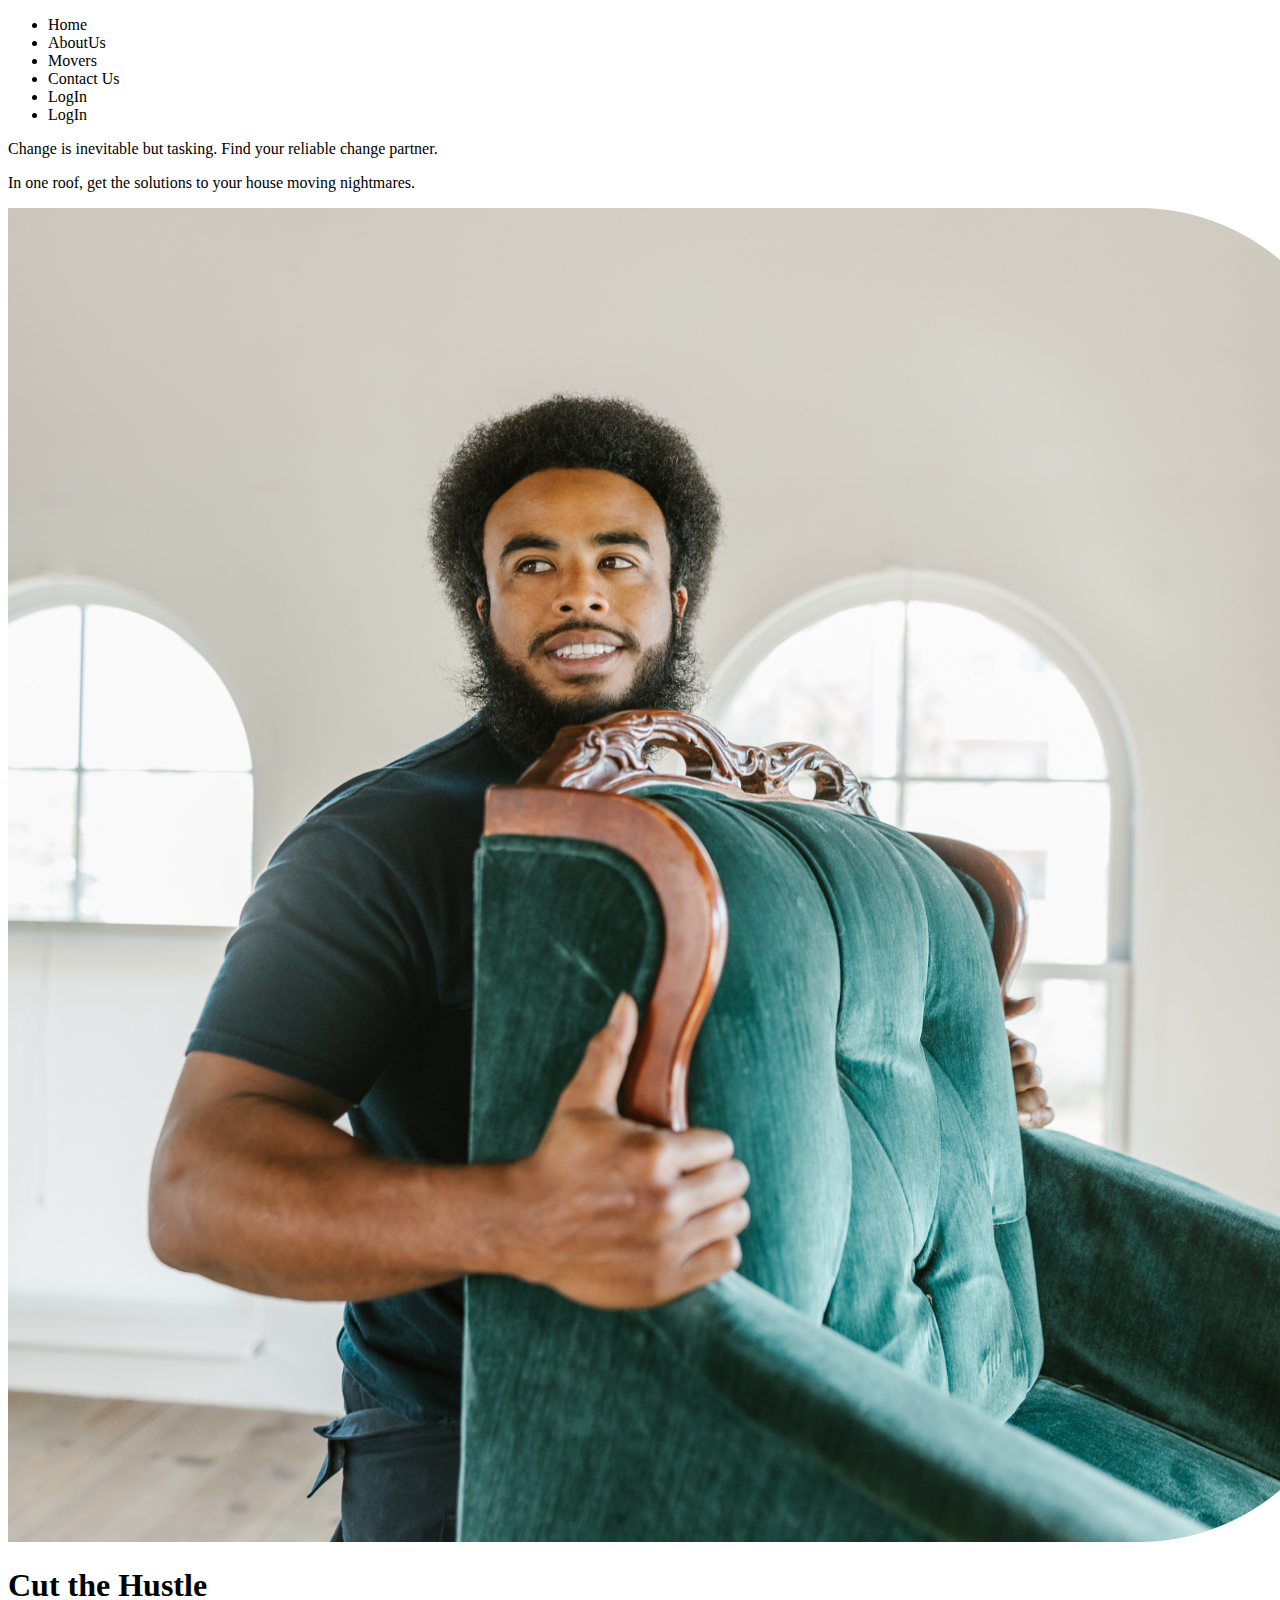
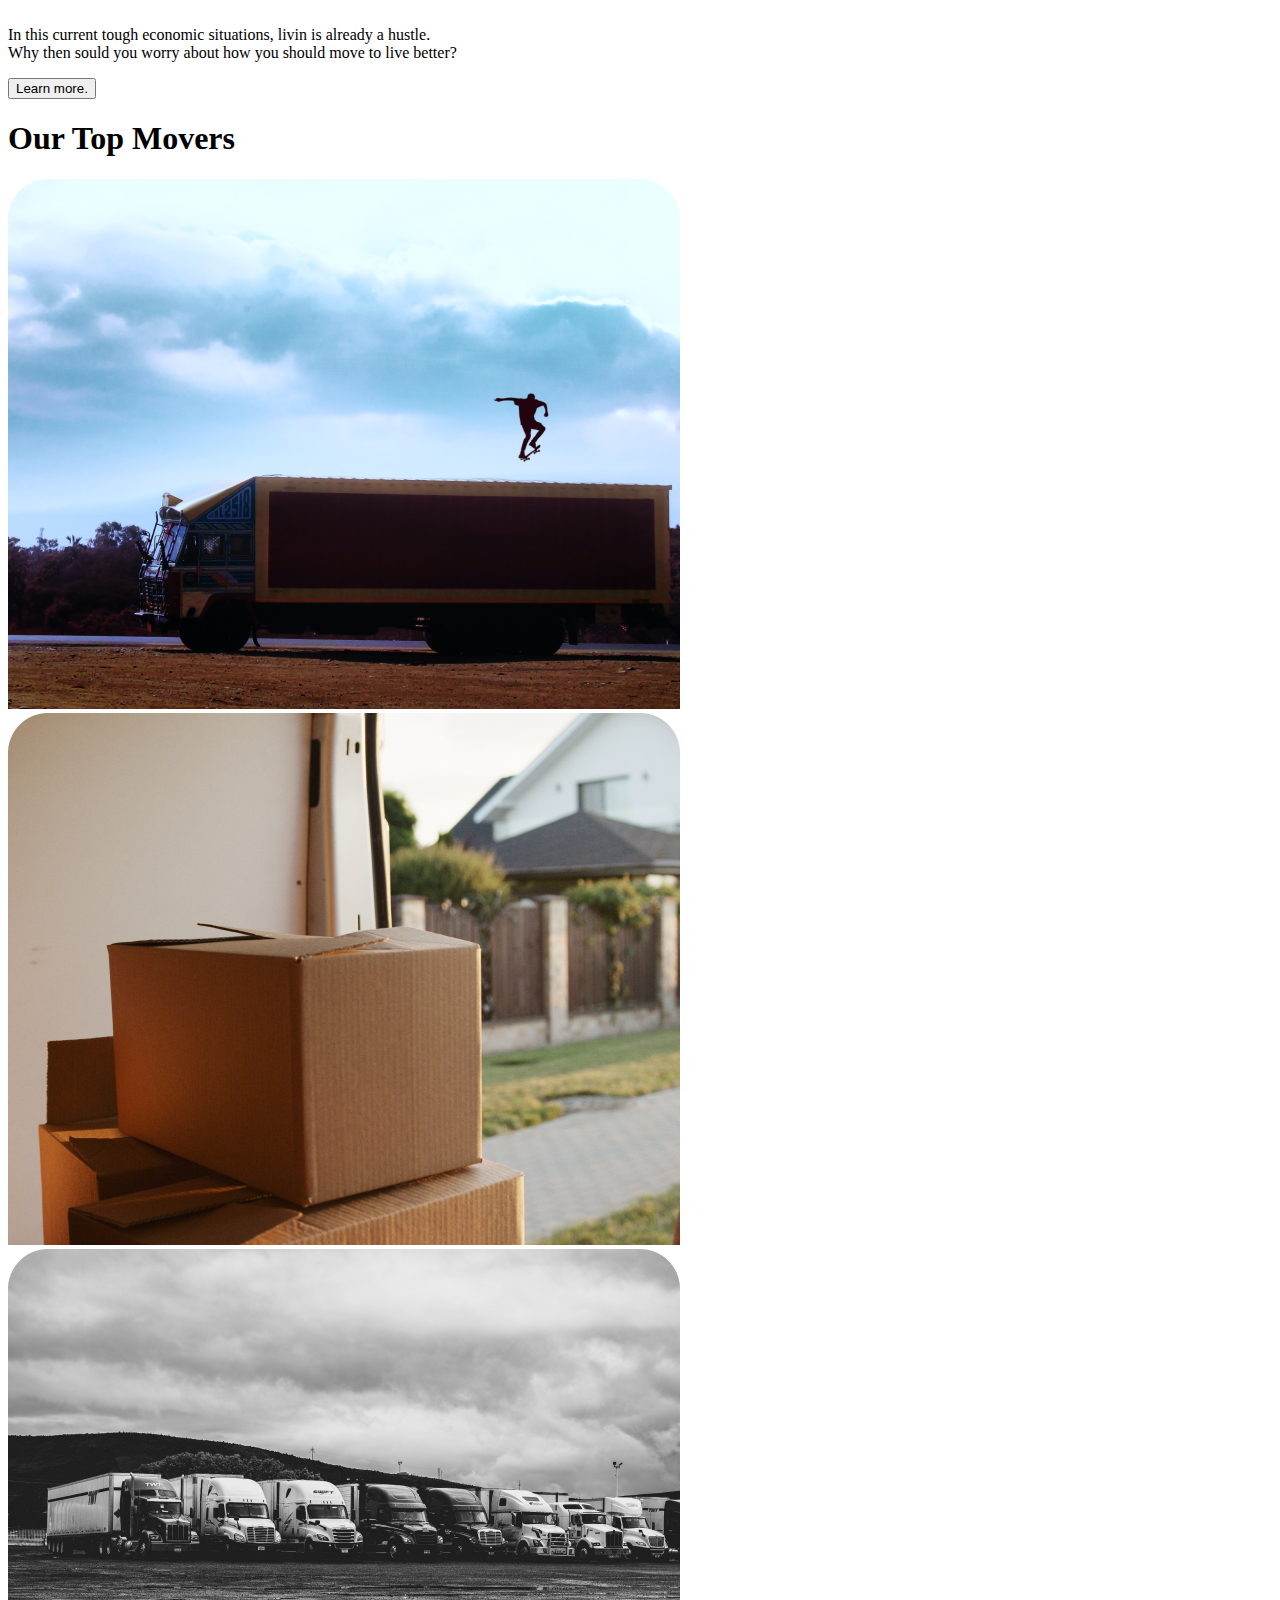
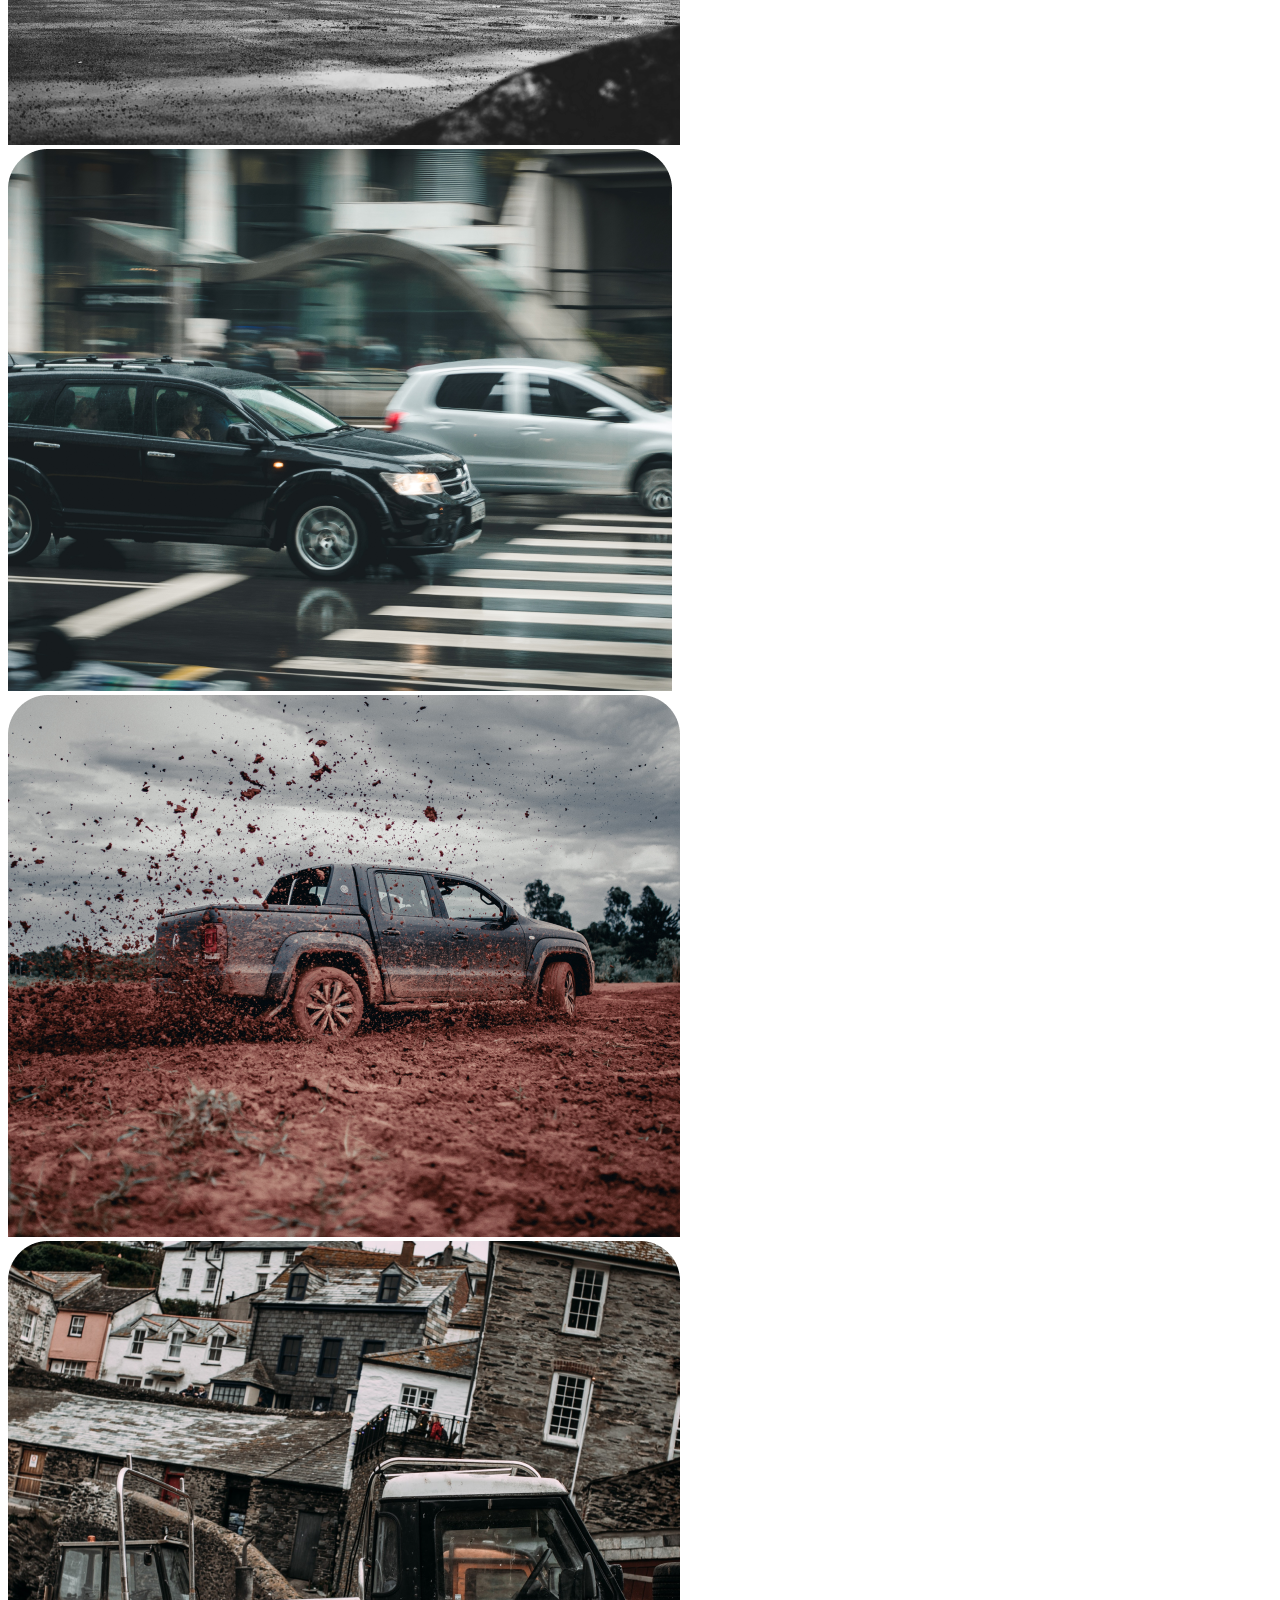
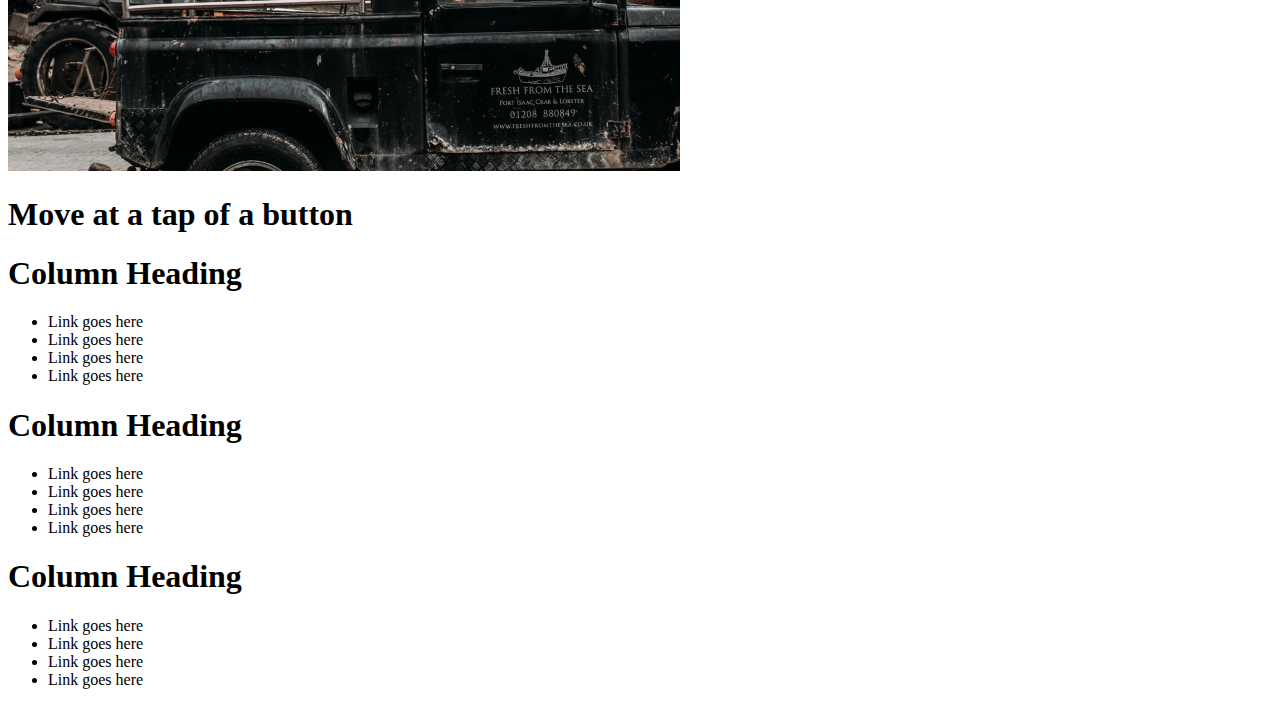
==== index.html @ eebe55cd "change the file from movers.html to index.html" ====
<!DOCTYPE html>
<html lang="en">
<head>
  <meta charset="UTF-8">
  <meta http-equiv="X-UA-Compatible" content="IE=edge">
  <meta name="viewport" content="width=device-width, initial-scale=1.0">
  <title>Landing Page</title>
  <link rel="stylesheet" href="./assets/index.css">
  <link rel="stylesheet" href="path/to/font-awesome/css/font-awesome.min.css">
</head>

<body>
  <!--Nvigation Bar-->
  <div>
    <div>
      <ul>
        <li>Home</li>
        <li>AboutUs</li>
        <li>Movers</li>
        <li>Contact Us</li>
        <li>LogIn</li>
        <li>LogIn</li>
      </ul>
    </div>
    <div>
      <p>Change is inevitable but tasking. Find your reliable change partner.</p>
      <p>In one roof, get the solutions to your house moving nightmares.</p>
    </div>
  </div>

  <div>
    <div>
      <img src="./assets/images/moving2 1.png" alt="">
    </div>
    <div>
      <h1>Cut the Hustle</h1>
      <p>In this current tough economic situations, livin is already a hustle. <br>Why then sould you worry about how you should move to live better?</p>
      <button>Learn more.</button>
    </div>
  </div>

  <div>
    <div>
      <h1>Our Top Movers</h1>
    </div>
    <div>
      <img src="./assets/images/ehem 1.png" alt="">
      <img src="./assets/images/wewe 1.png" alt="">
      <img src="./assets/images/movers 1.png" alt="">
    </div>
      <div>
        <img src="./assets/images/chapchap 1.png" alt="">
      <img src="./assets/images/mashinani 1.png" alt="">
      <img src="./assets/images/songa 1.png" alt="">
      </div>
  </div>
  
  <div>
    <div>
      <h1>Move at a tap of a button</h1>
    </div>
    <div>
    <div>
      <i class="fa-brands fa-facebook"></i>
      <i class="fa-brands fa-twitter"></i>
      <i class="fa-brands fa-instagram"></i>
    </div>
    <div>
      <h1>Column Heading</h1>
      <ul>
        <li>Link goes here</li>
        <li>Link goes here</li>
        <li>Link goes here</li>
        <li>Link goes here</li>
      </ul>
    </div>
    <div>
      <h1>Column Heading</h1>
      <ul>
        <li>Link goes here</li>
        <li>Link goes here</li>
        <li>Link goes here</li>
        <li>Link goes here</li>
      </ul>
    </div>
    <div>
      <h1>Column Heading</h1>
      <ul>
        <li>Link goes here</li>
        <li>Link goes here</li>
        <li>Link goes here</li>
        <li>Link goes here</li>
      </ul>
    </div>
    </div>
  </div>

</body>
</html>
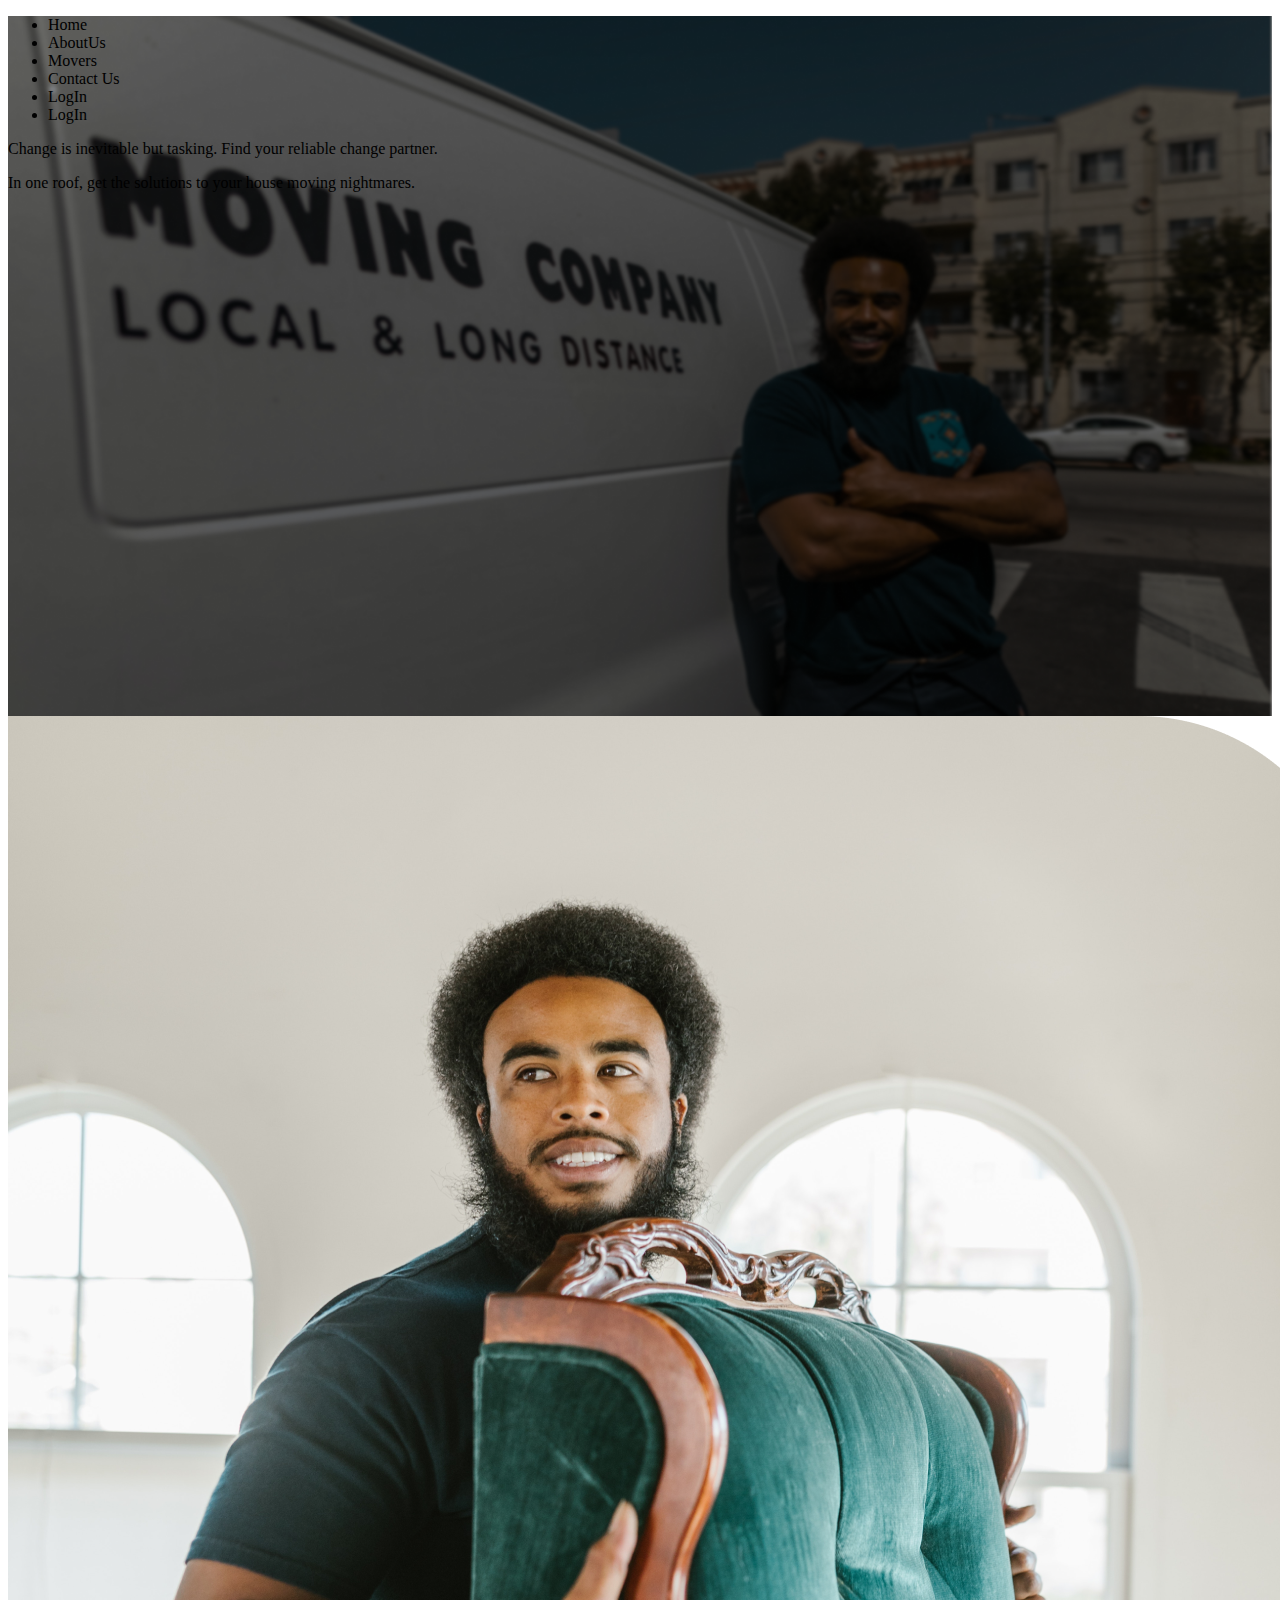
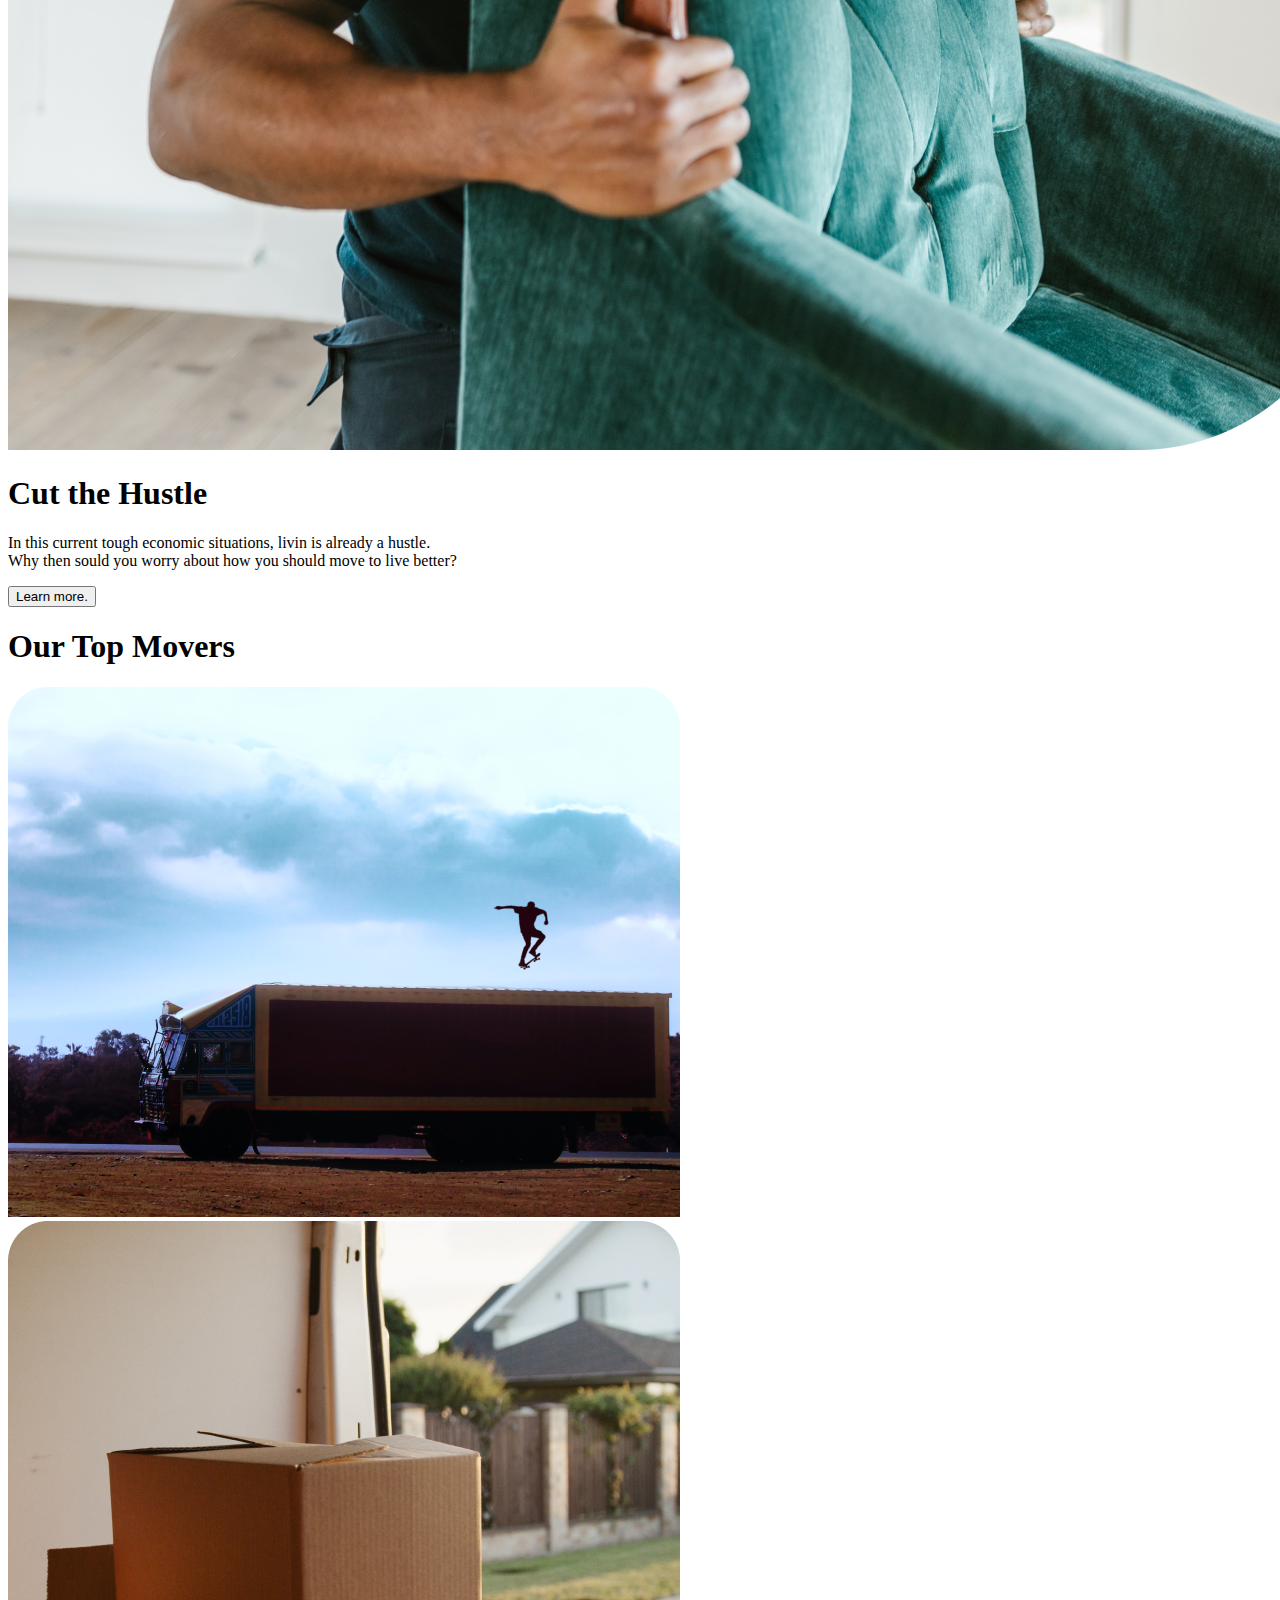
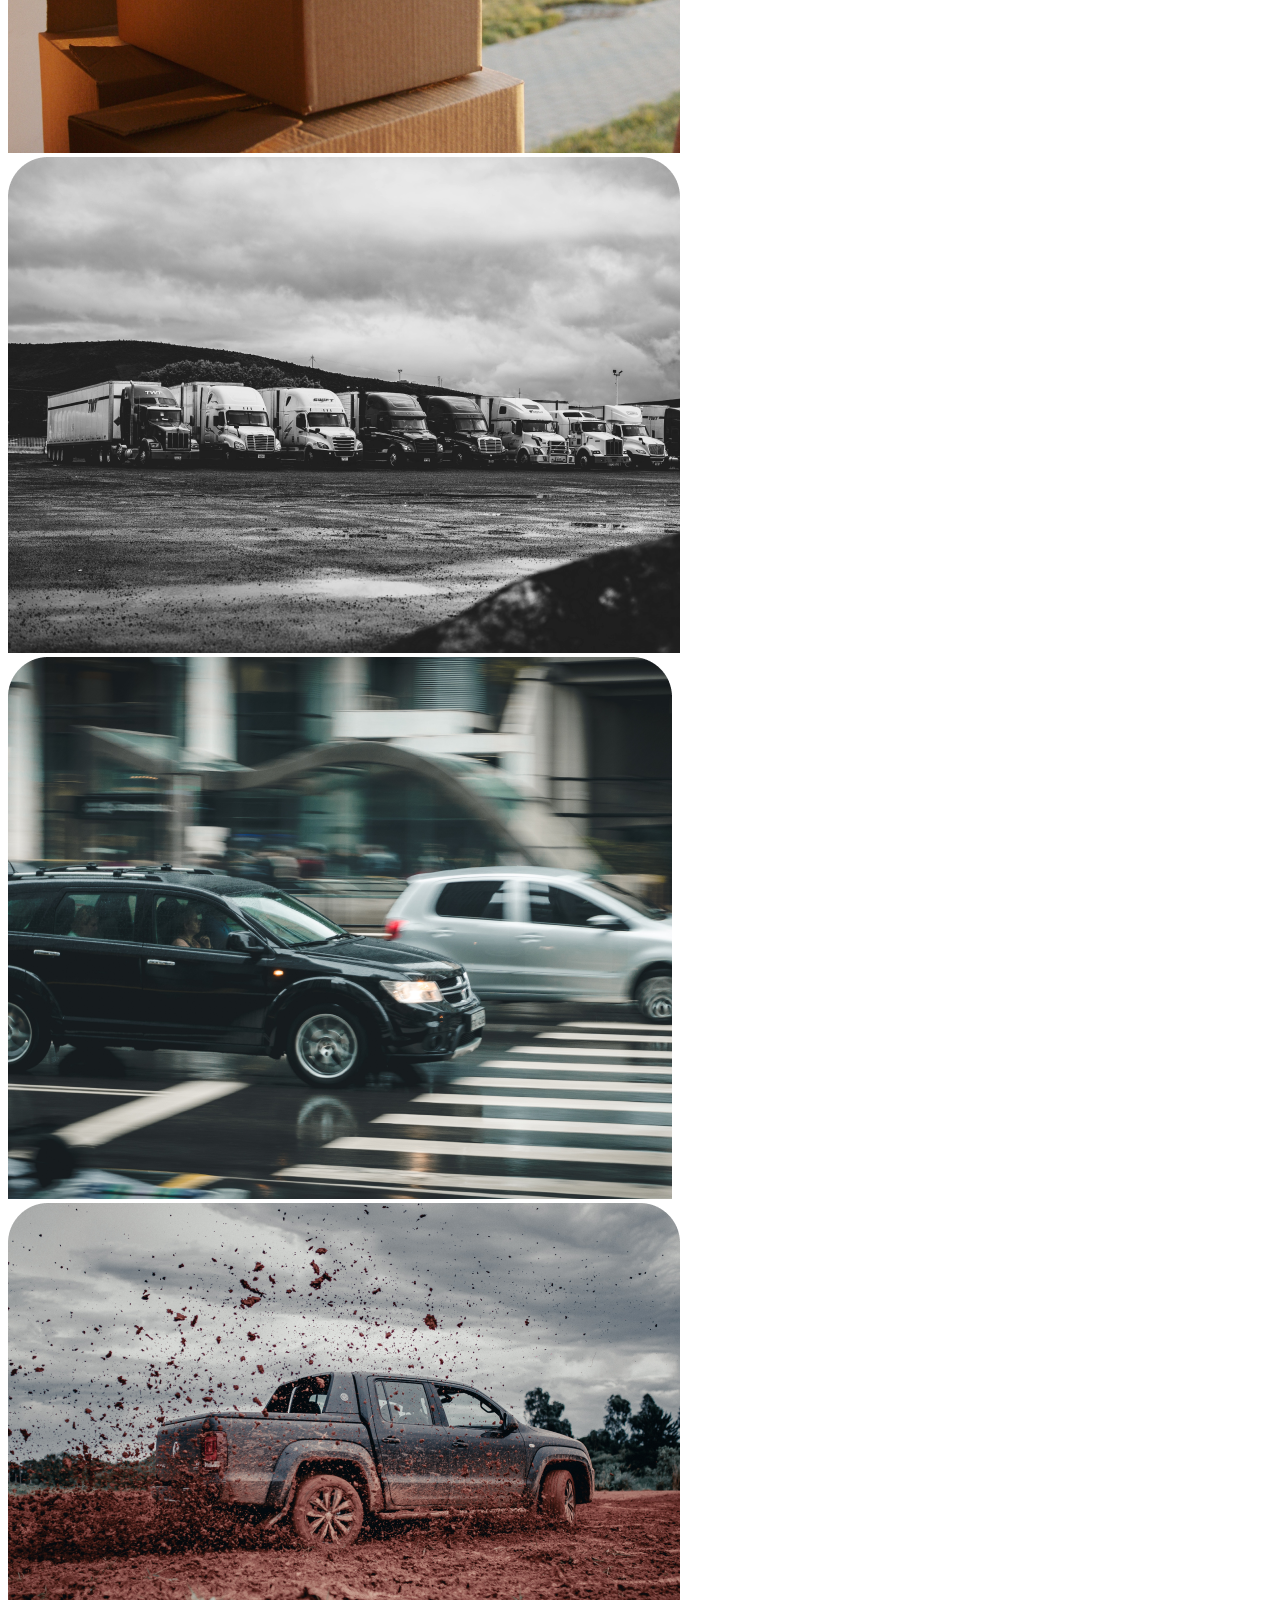
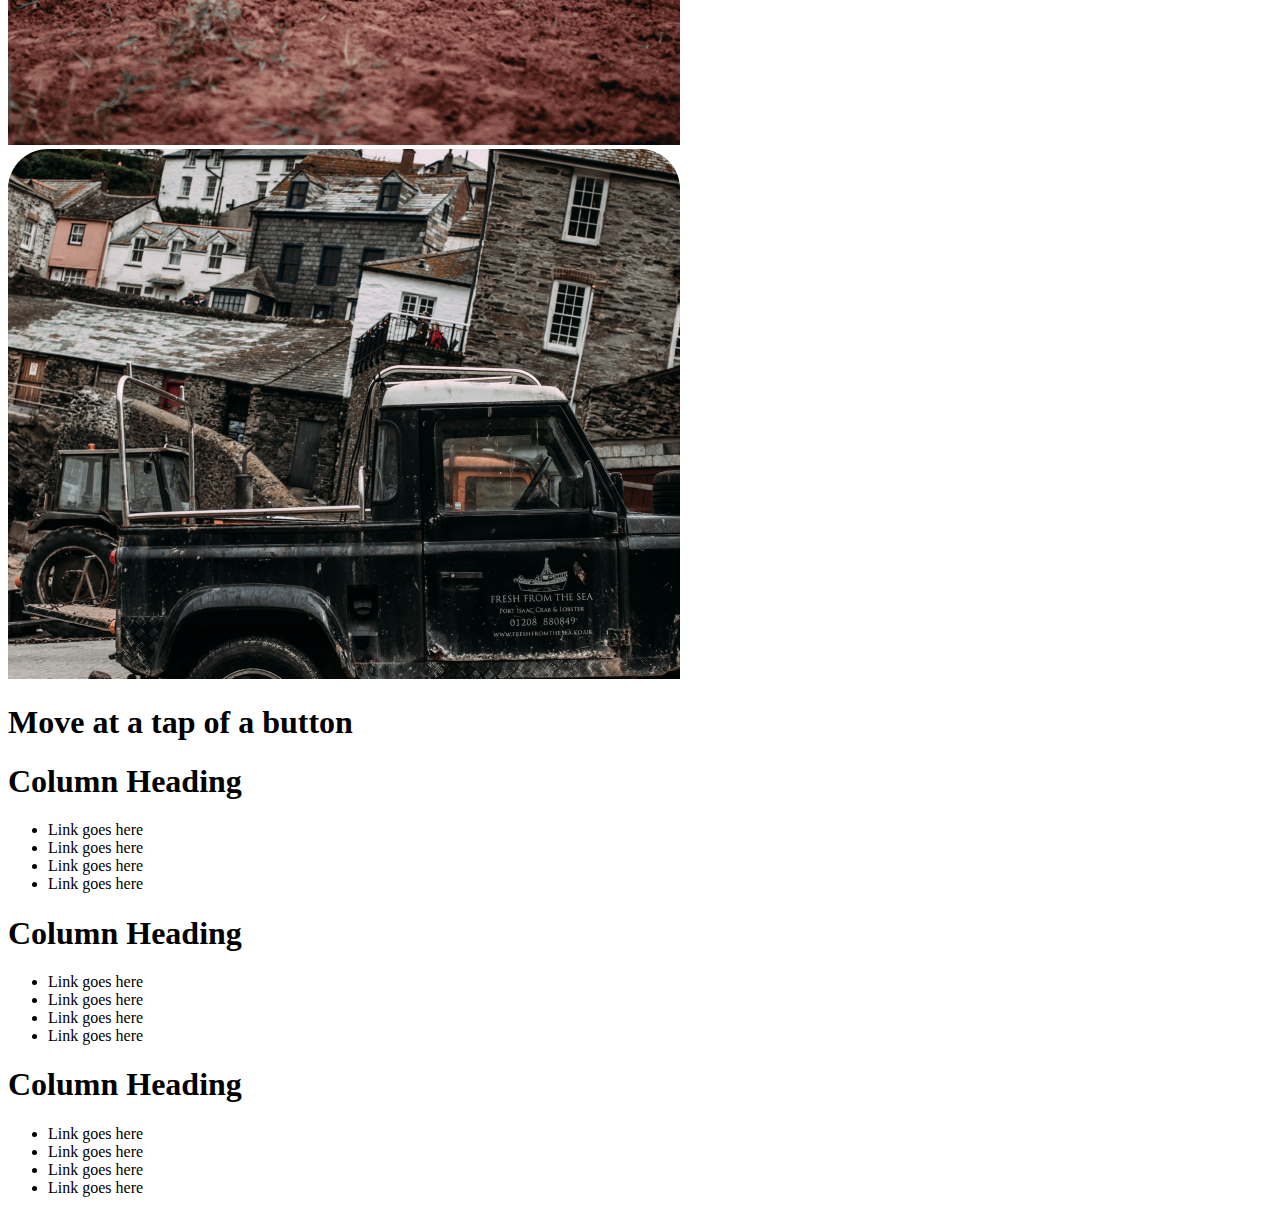
==== commit 804d07d5: "insert the background image in the header section" ====
--- a/index.html
+++ b/index.html
@@ -11,7 +11,7 @@
 
 <body>
   <!--Nvigation Bar-->
-  <div>
+  <div class="background-image">
     <div>
       <ul>
         <li>Home</li>
--- a/assets/index.css
+++ b/assets/index.css
@@ -0,0 +1,7 @@
+.background-image{
+  background-image: url("./images/moving\ 1.png");
+  width: 100%;
+  height: 700px;
+  background-size: cover;
+  background-position: center;
+}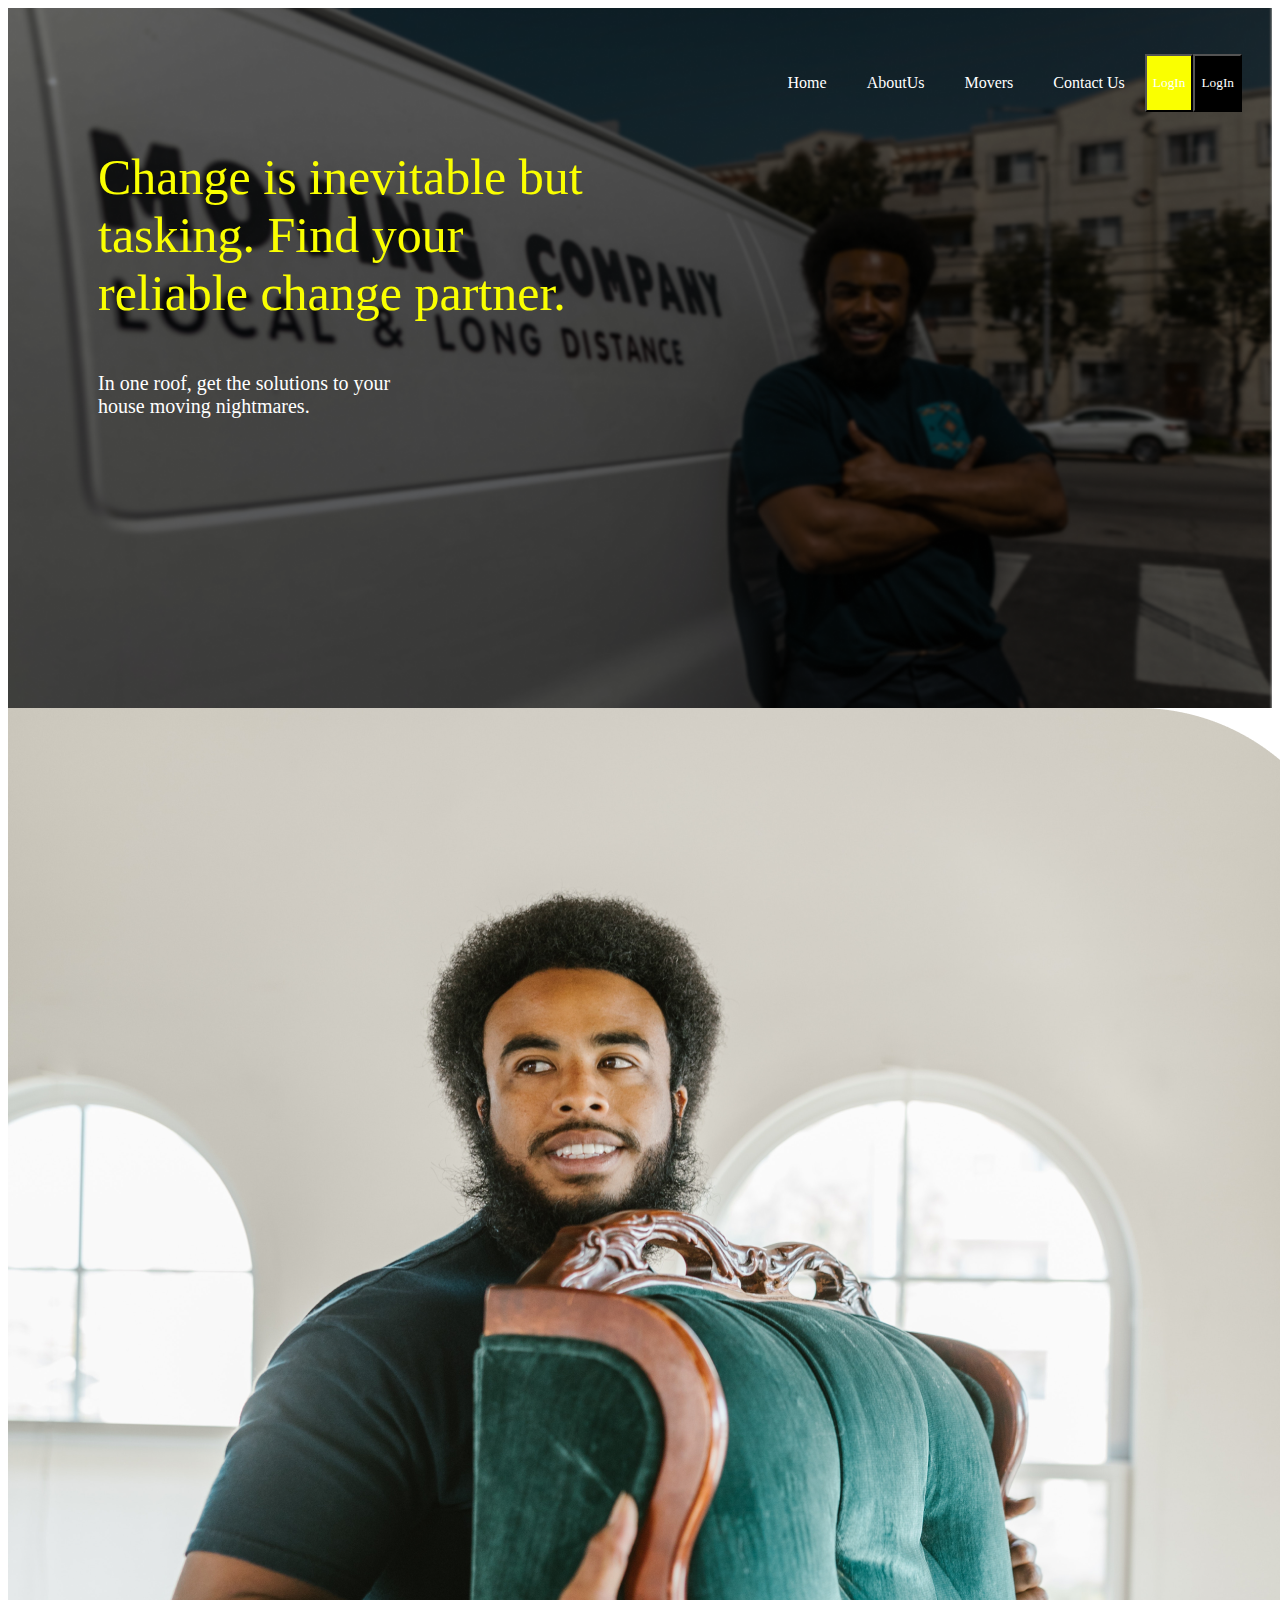
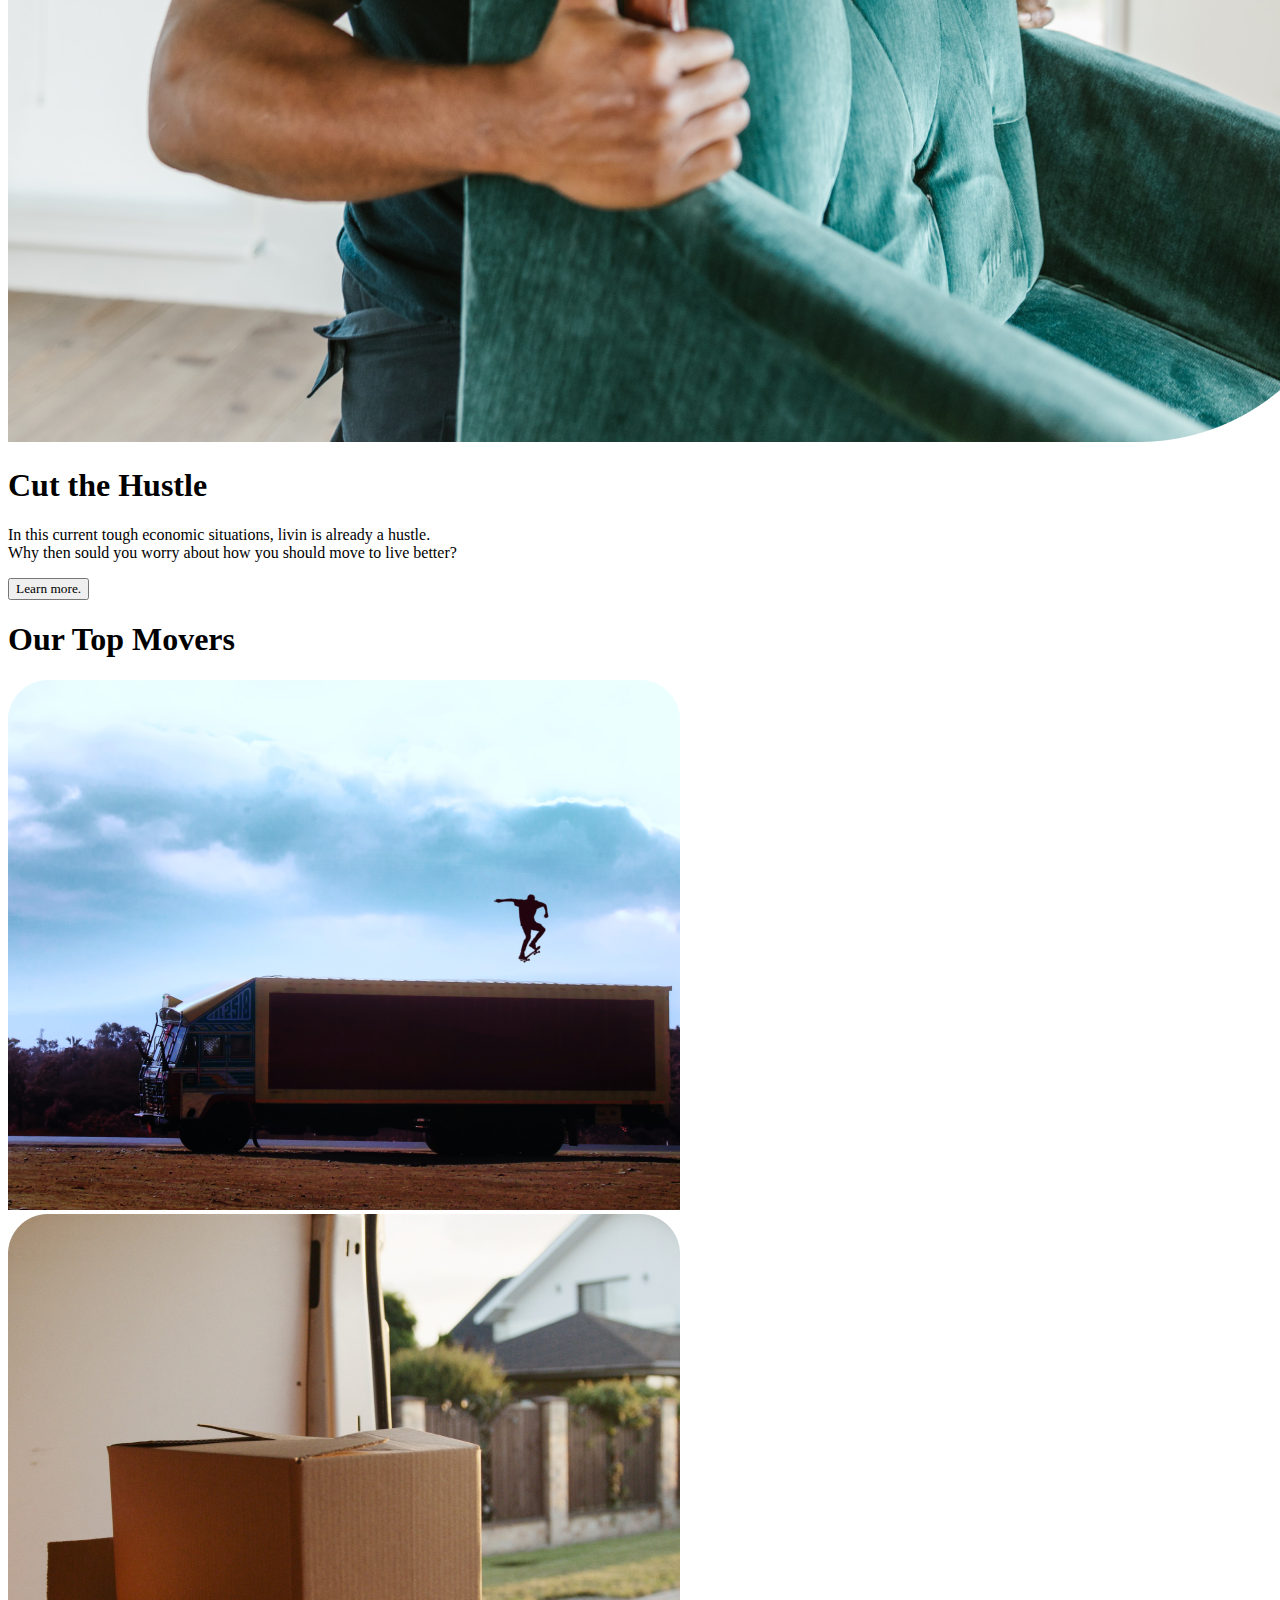
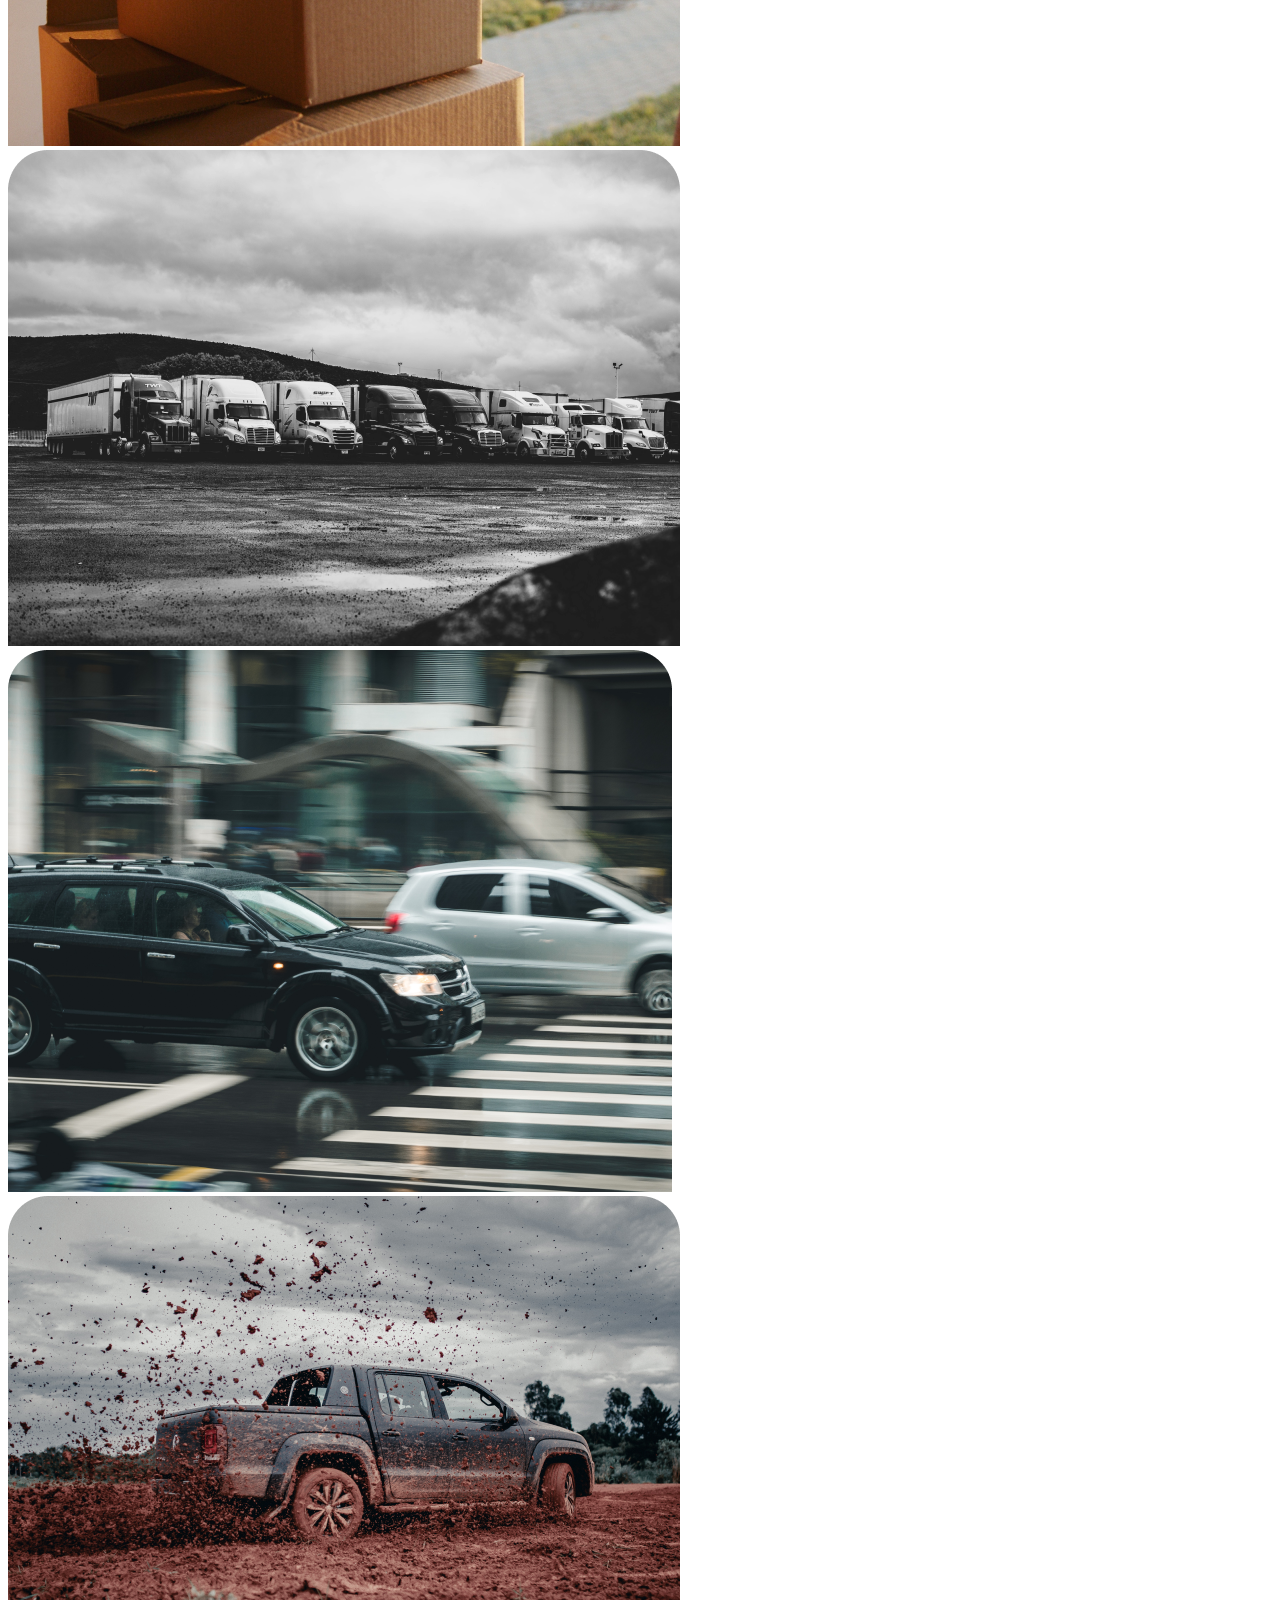
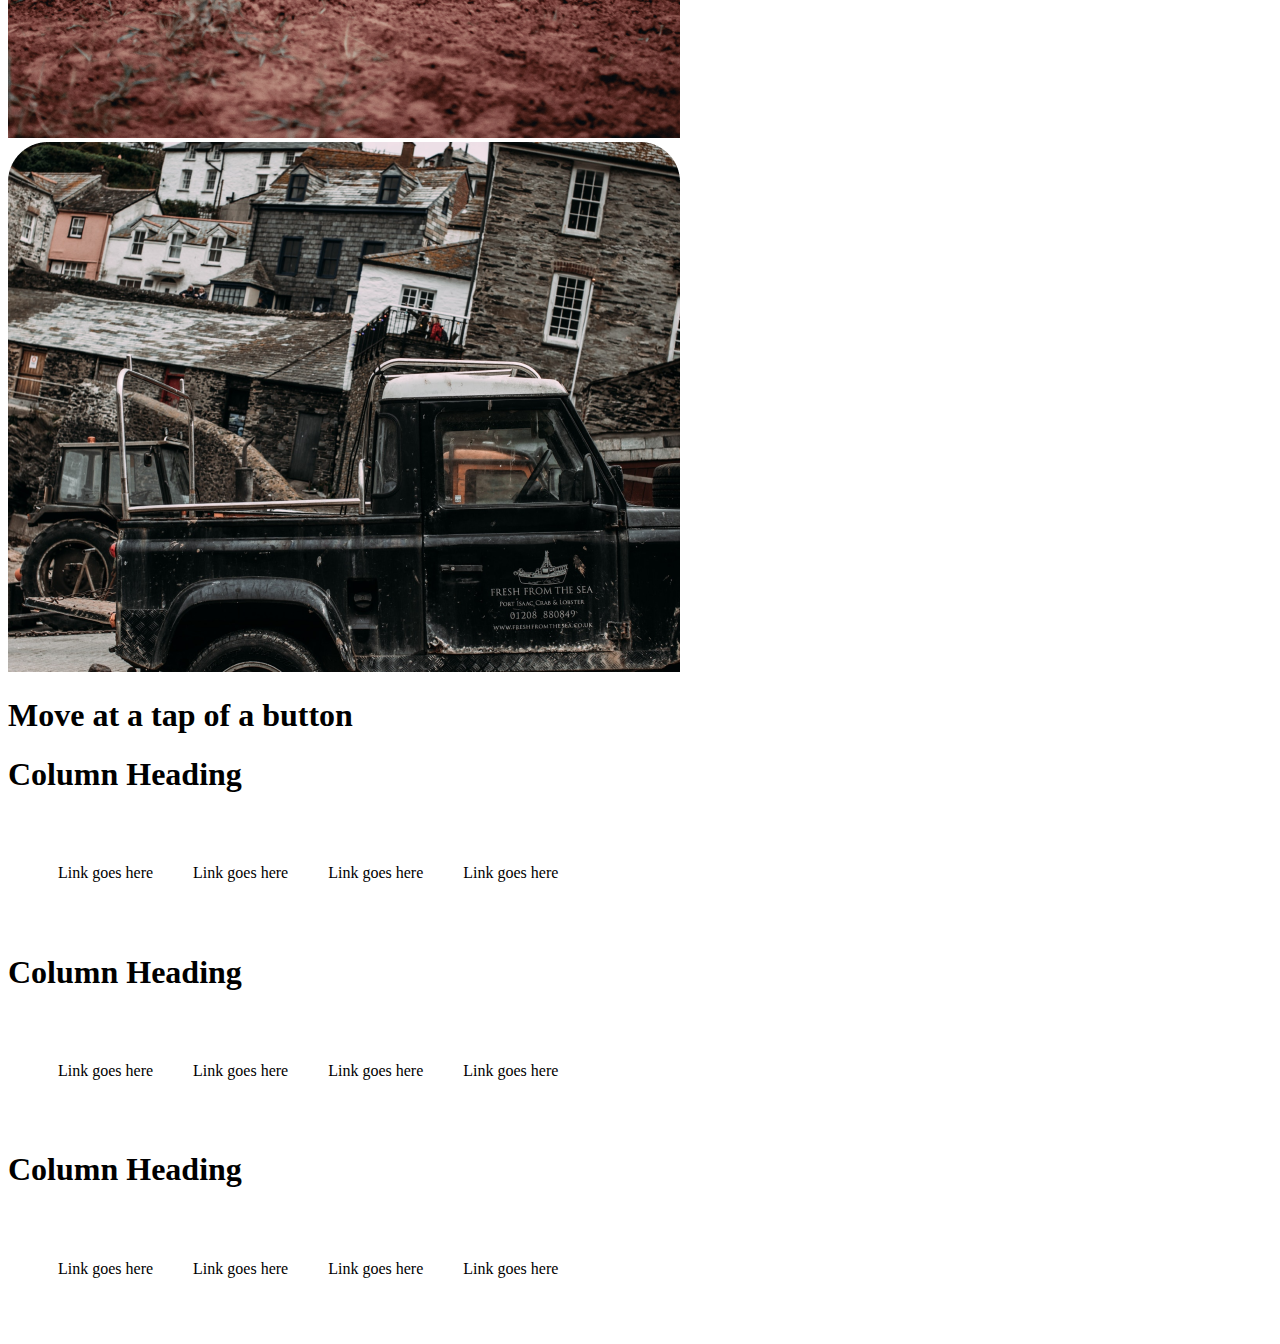
==== commit 6bddf0ff: "style the header section and the navigation bar" ====
--- a/index.html
+++ b/index.html
@@ -12,19 +12,19 @@
 <body>
   <!--Nvigation Bar-->
   <div class="background-image">
-    <div>
-      <ul>
-        <li>Home</li>
-        <li>AboutUs</li>
-        <li>Movers</li>
-        <li>Contact Us</li>
-        <li>LogIn</li>
-        <li>LogIn</li>
+    <div class="nav">
+      <ul> 
+        <li><a href="">Home</a> </li>
+        <li><a href="">AboutUs</a> </li>
+        <li><a href="movers.html">Movers</a> </li>
+        <li><a href="">Contact Us</a> </li>
+        <button id="log1"><a href="">LogIn</a> </button>
+        <button id="log2"><a href="">LogIn</a> </button>
       </ul>
     </div>
-    <div>
-      <p>Change is inevitable but tasking. Find your reliable change partner.</p>
-      <p>In one roof, get the solutions to your house moving nightmares.</p>
+    <div class="left">
+      <p>Change is inevitable but <br> tasking. Find your <br> reliable change partner.</p>
+      <p id="left-p">In one roof, get the solutions to your <br> house moving nightmares.</p>
     </div>
   </div>
 
--- a/assets/index.css
+++ b/assets/index.css
@@ -1,7 +1,46 @@
+*{
+  font-family: "Poppins",  "Actor", "Adamina";
+}
 .background-image{
   background-image: url("./images/moving\ 1.png");
   width: 100%;
   height: 700px;
   background-size: cover;
   background-position: center;
+  
+}
+.nav{
+  float: right;
+  padding-left: 100px;
+}
+a{
+  color: white;
+  text-decoration: none; 
+}
+#log1{
+  color: black;
+  background-color: #FAFF00;
+}
+#log2{
+  color: #FAFF00;
+  background-color: black;
+}
+ul{
+  display: flex;
+  padding: 30px;
+
+}
+li{
+  list-style: none;
+  padding: 20px;
+}
+
+.left{
+  padding: 90px;
+  font-size: 50px;
+  color: #FAFF00;
+}
+#left-p{
+  font-size: 20px;
+  color: white;
 }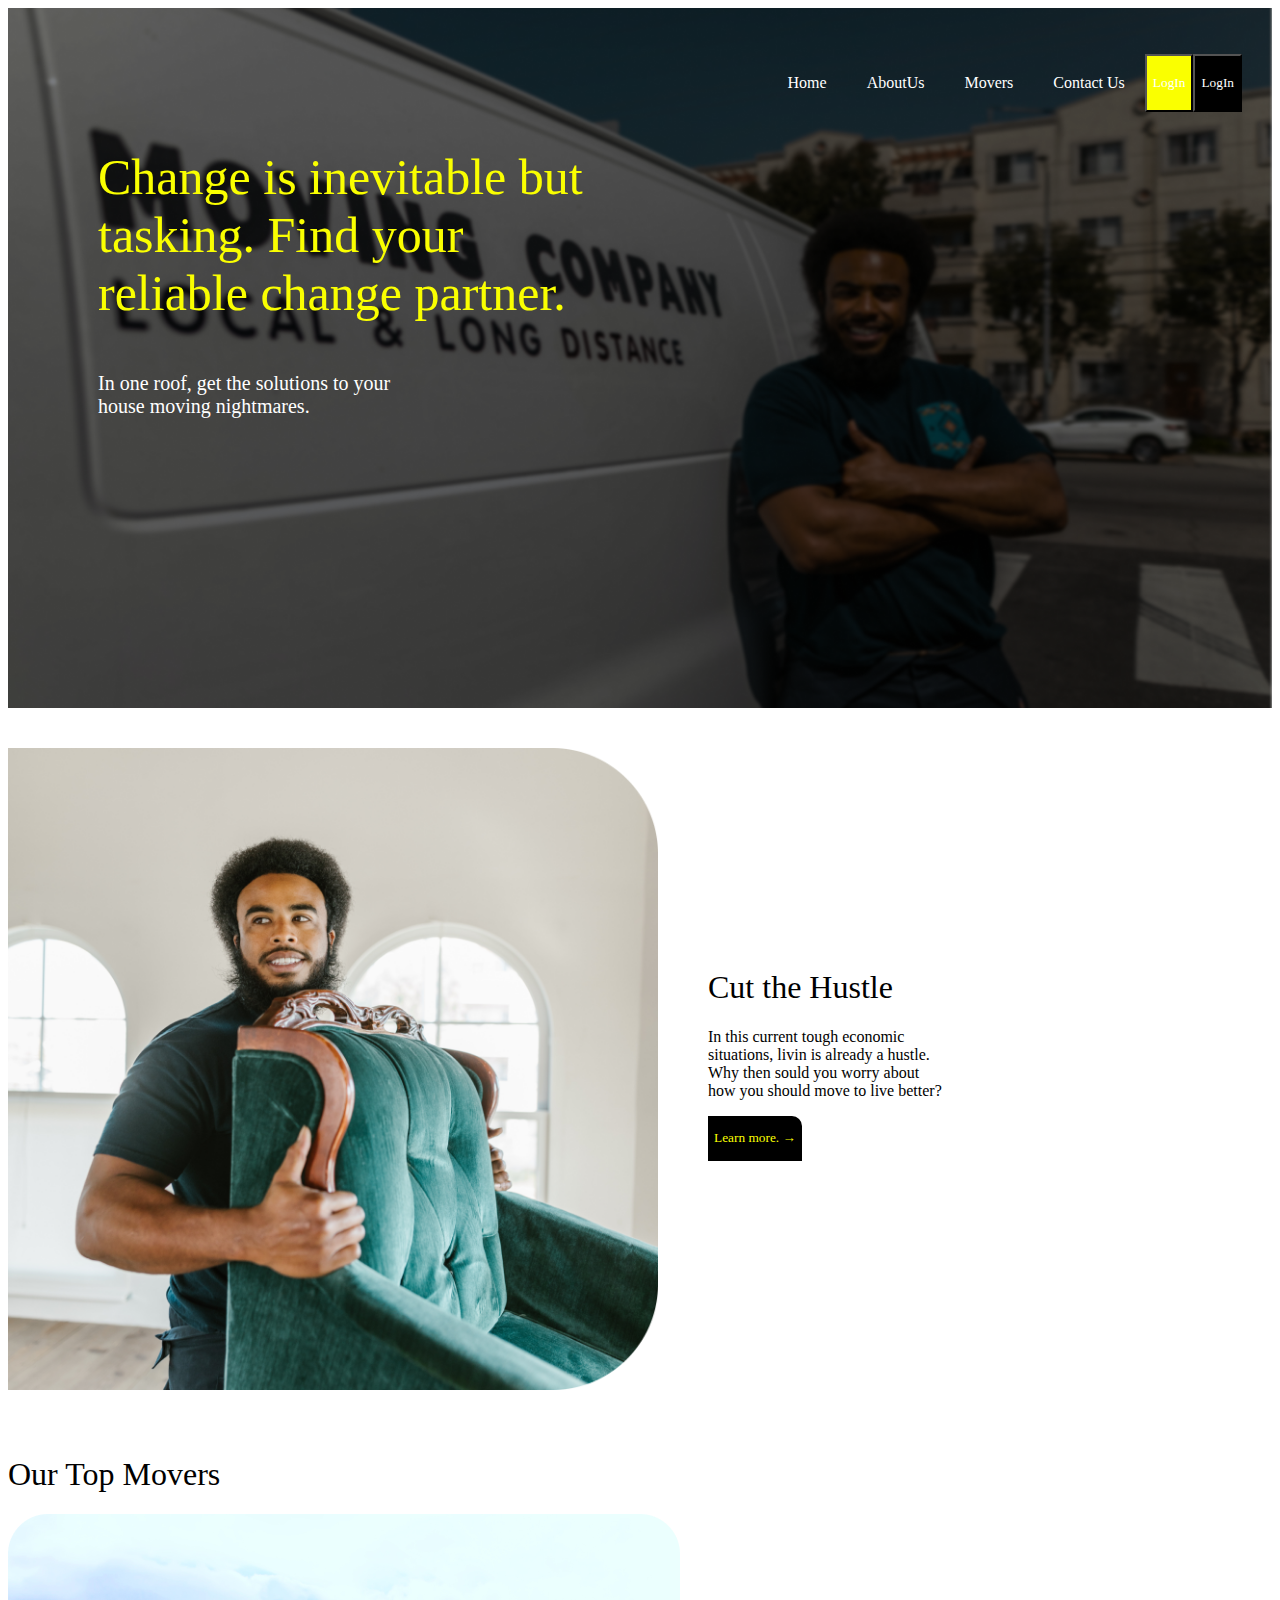
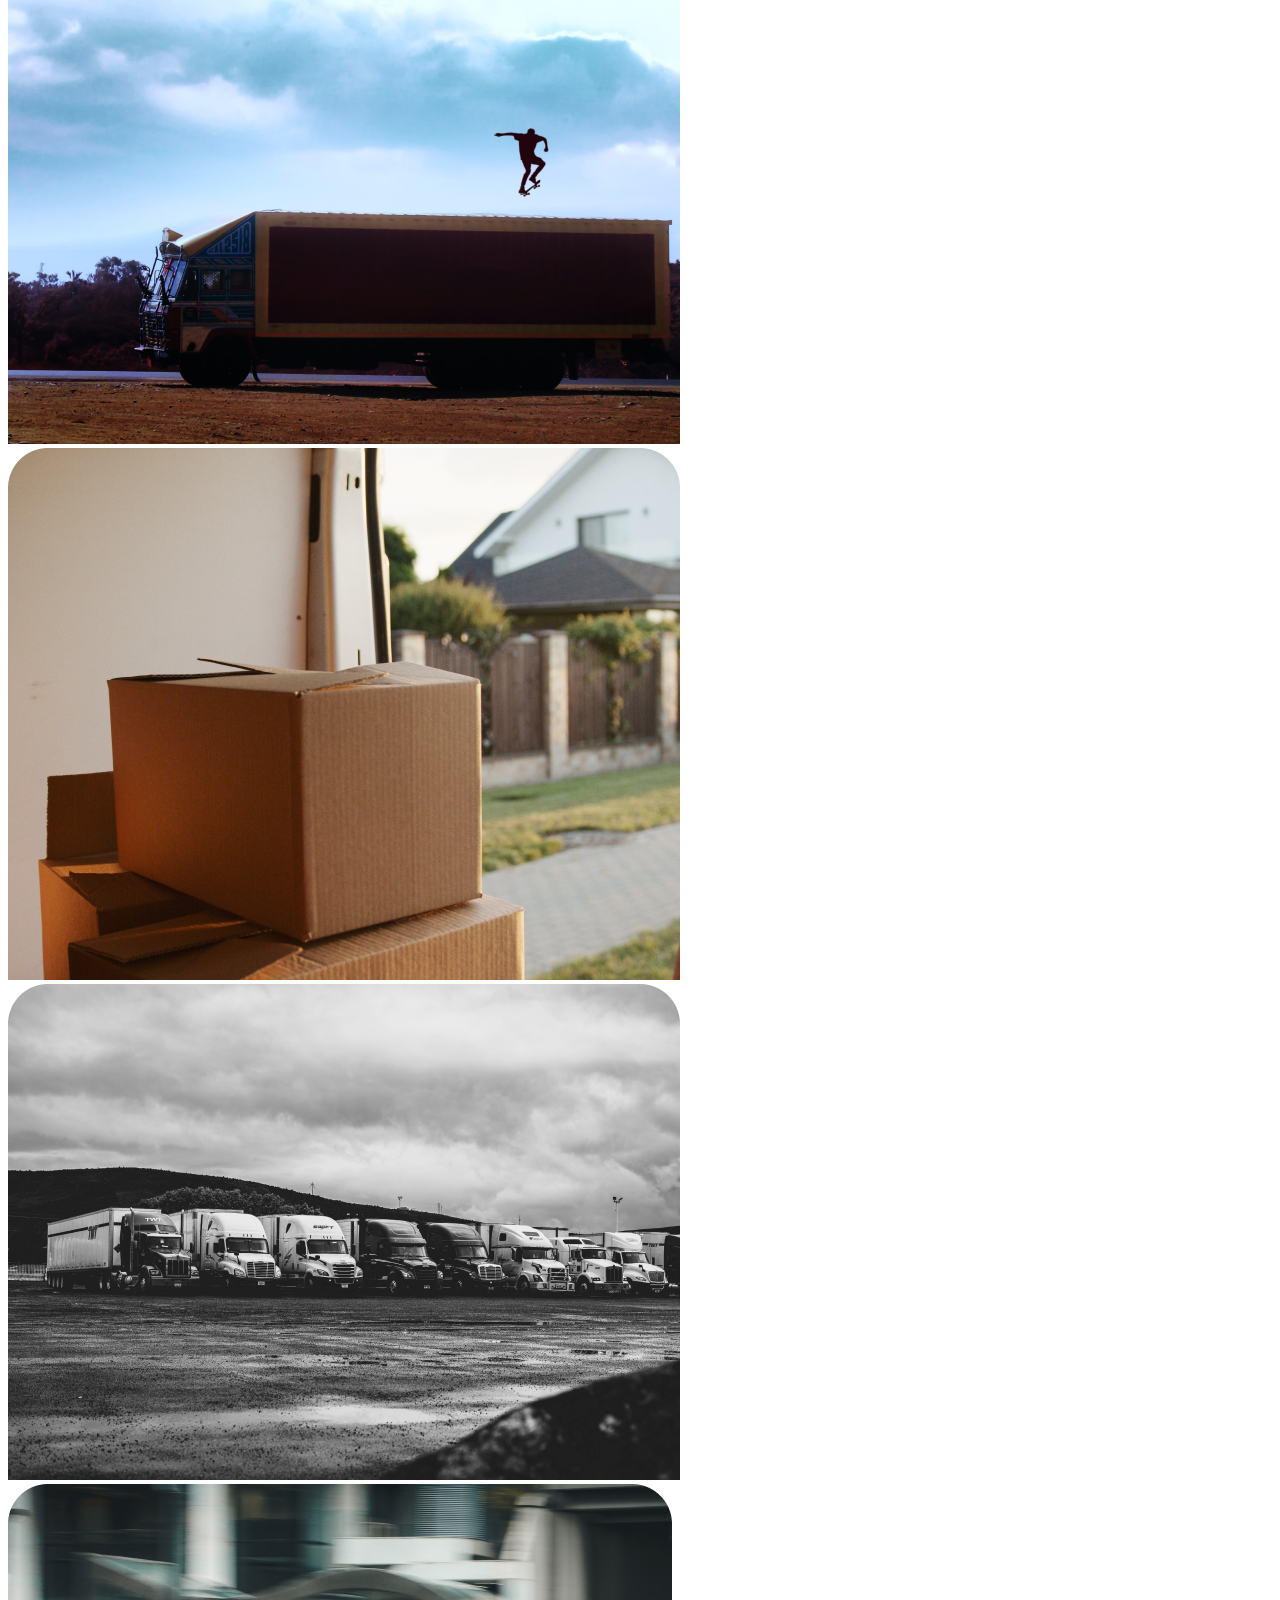
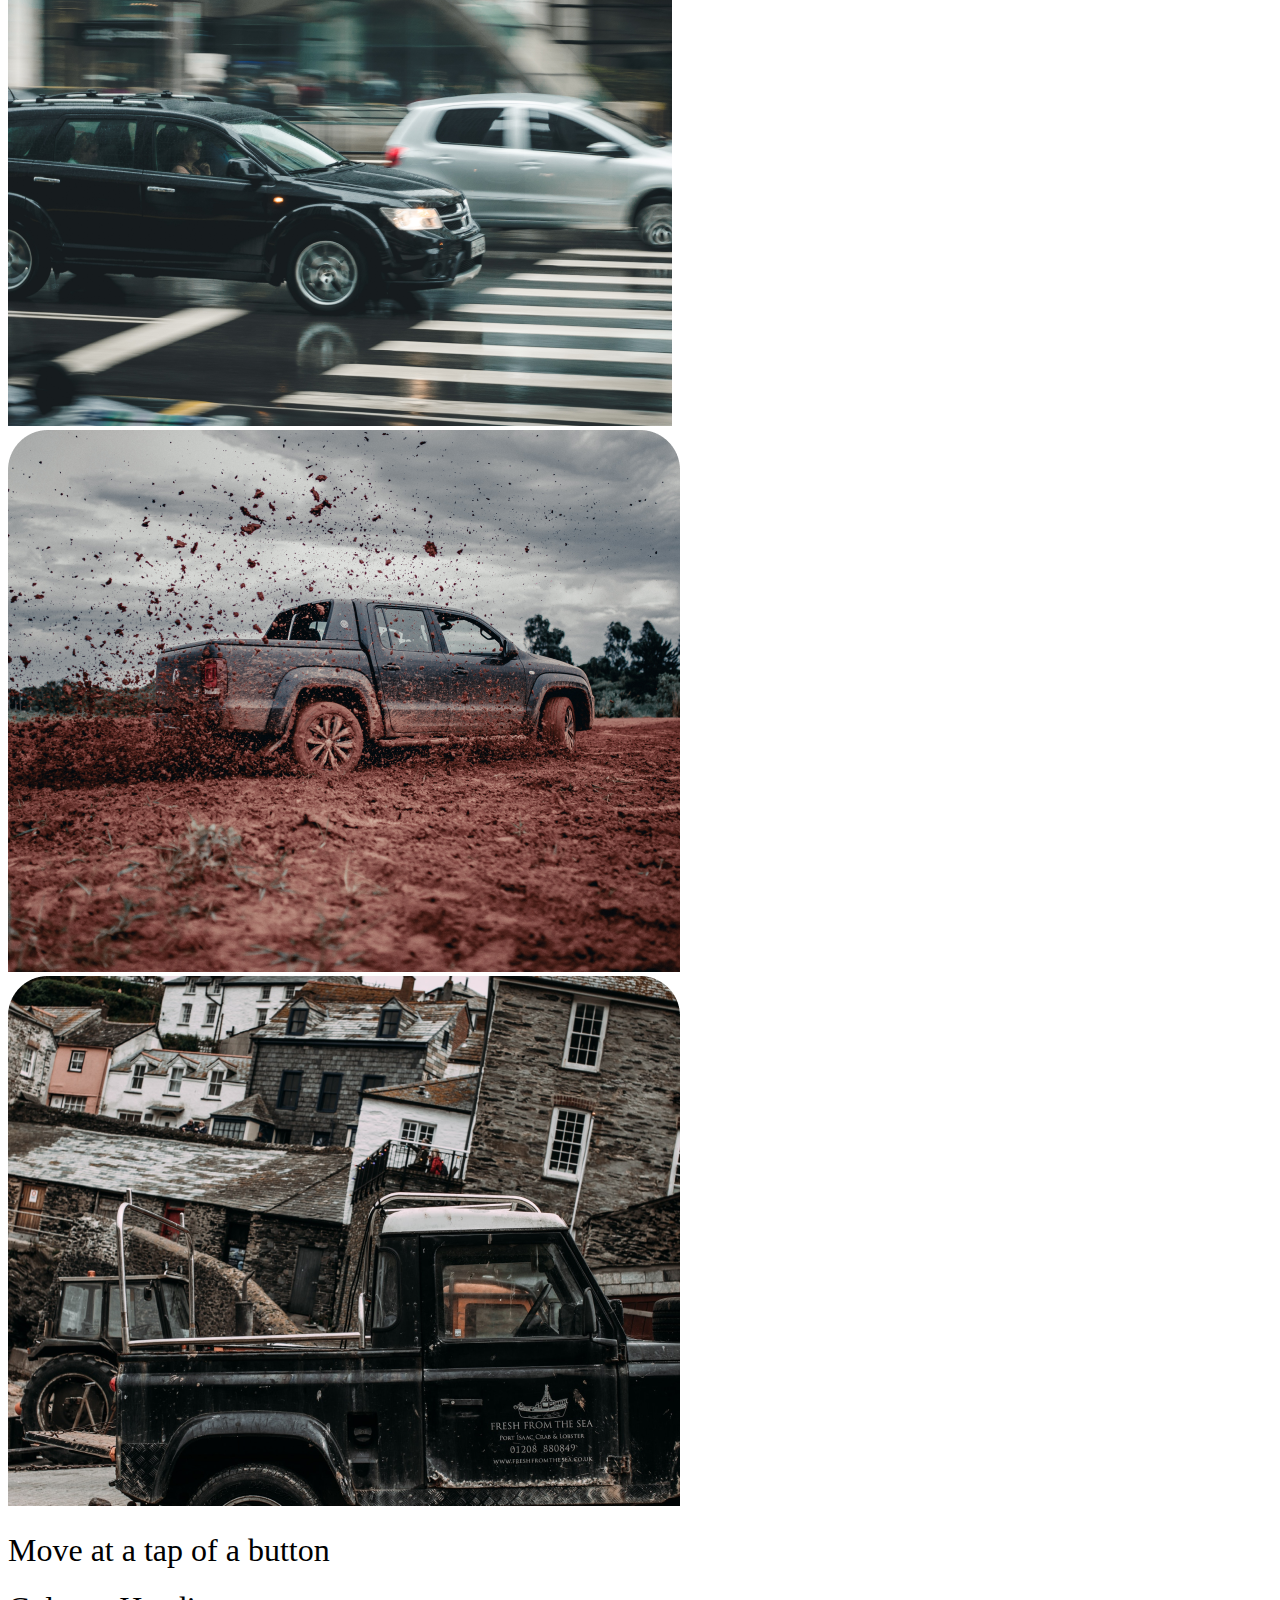
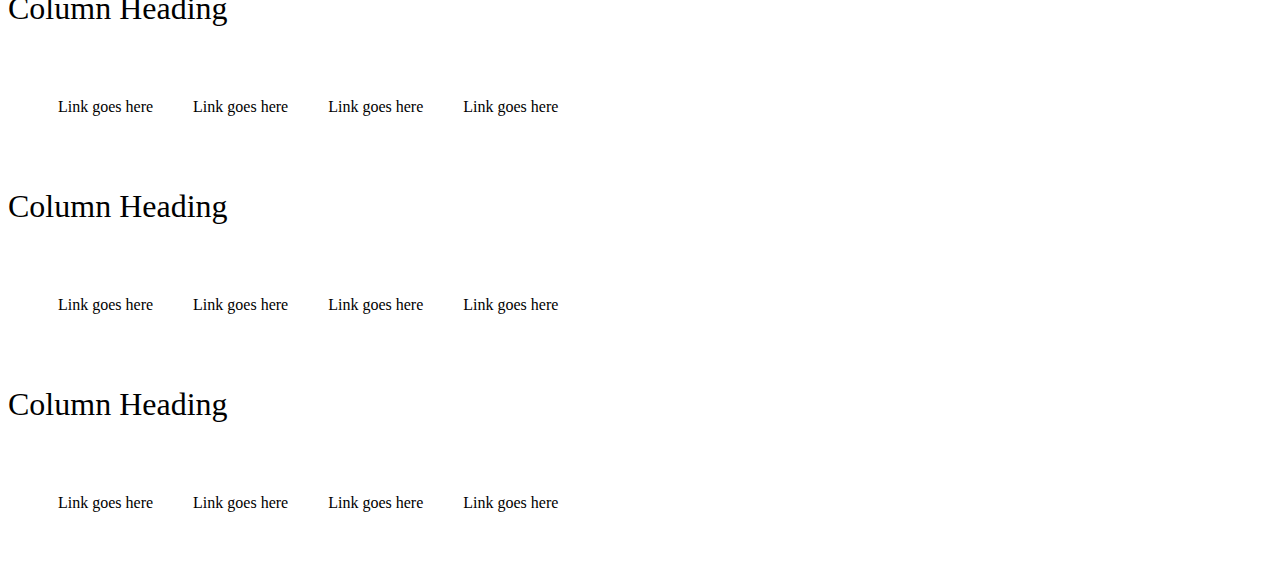
==== commit 270197cc: "style the info section" ====
--- a/index.html
+++ b/index.html
@@ -28,14 +28,14 @@
     </div>
   </div>
 
-  <div>
-    <div>
+  <div class="hustle">
+    <div class="h-left">
       <img src="./assets/images/moving2 1.png" alt="">
     </div>
-    <div>
+    <div class="h-right">
       <h1>Cut the Hustle</h1>
-      <p>In this current tough economic situations, livin is already a hustle. <br>Why then sould you worry about how you should move to live better?</p>
-      <button>Learn more.</button>
+      <p>In this current tough economic <br> situations, livin is already a hustle. <br>Why then sould you worry about <br> how you should move to live better?</p>
+      <button class="btn1">Learn more. &#8594</button>
     </div>
   </div>
 
--- a/assets/index.css
+++ b/assets/index.css
@@ -1,5 +1,6 @@
 *{
   font-family: "Poppins",  "Actor", "Adamina";
+  font-weight: lighter;
 }
 .background-image{
   background-image: url("./images/moving\ 1.png");
@@ -7,7 +8,7 @@
   height: 700px;
   background-size: cover;
   background-position: center;
-  
+  padding: 0;
 }
 .nav{
   float: right;
@@ -43,4 +44,23 @@
 #left-p{
   font-size: 20px;
   color: white;
+}
+.hustle{
+  display: flex;
+  padding: 40px 40px 40px 0;
+}
+
+.h-left img{
+  height: auto;
+  width:650px;
+}
+.h-right{
+  padding: 200px 0 200px 50px;
+}
+.btn1{
+  background-color: black;
+  color: #FAFF00;
+  border-radius: 0 10px 0 0;
+  border: none;
+  height: 45px;
 }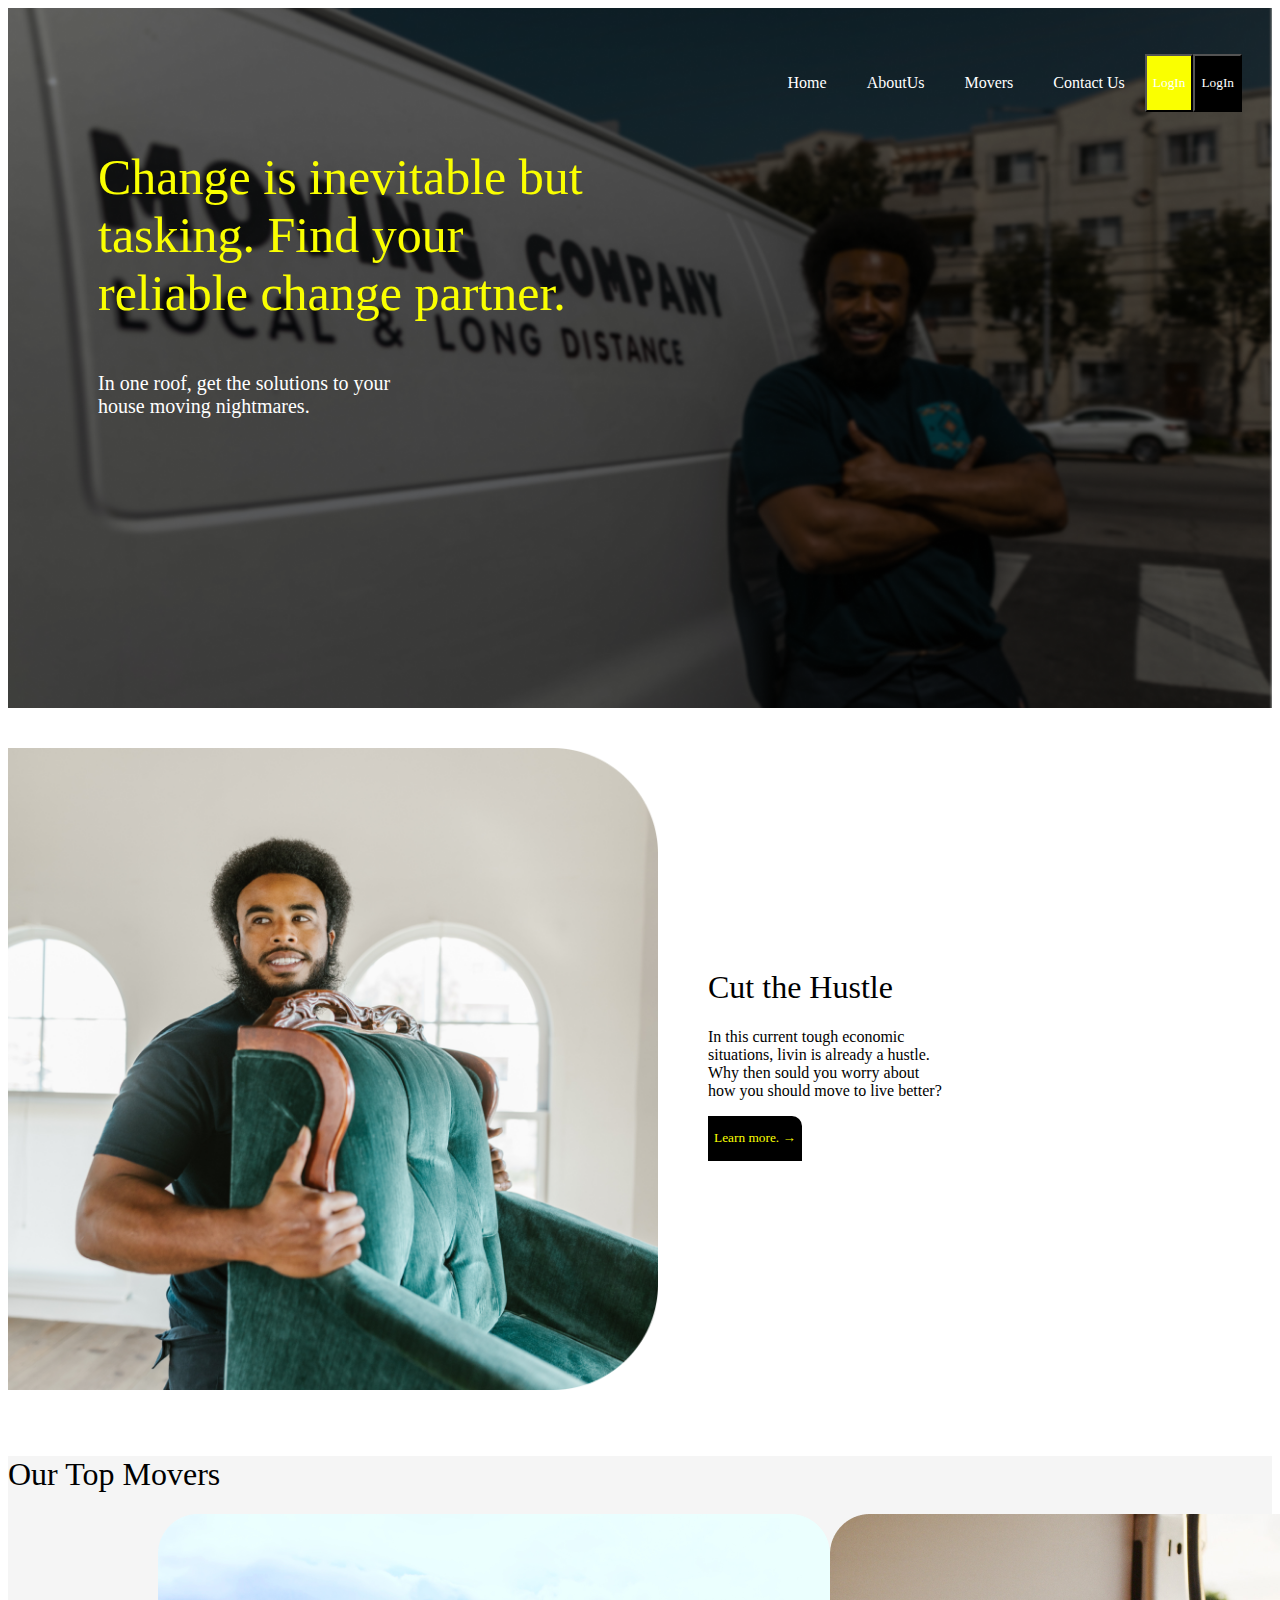
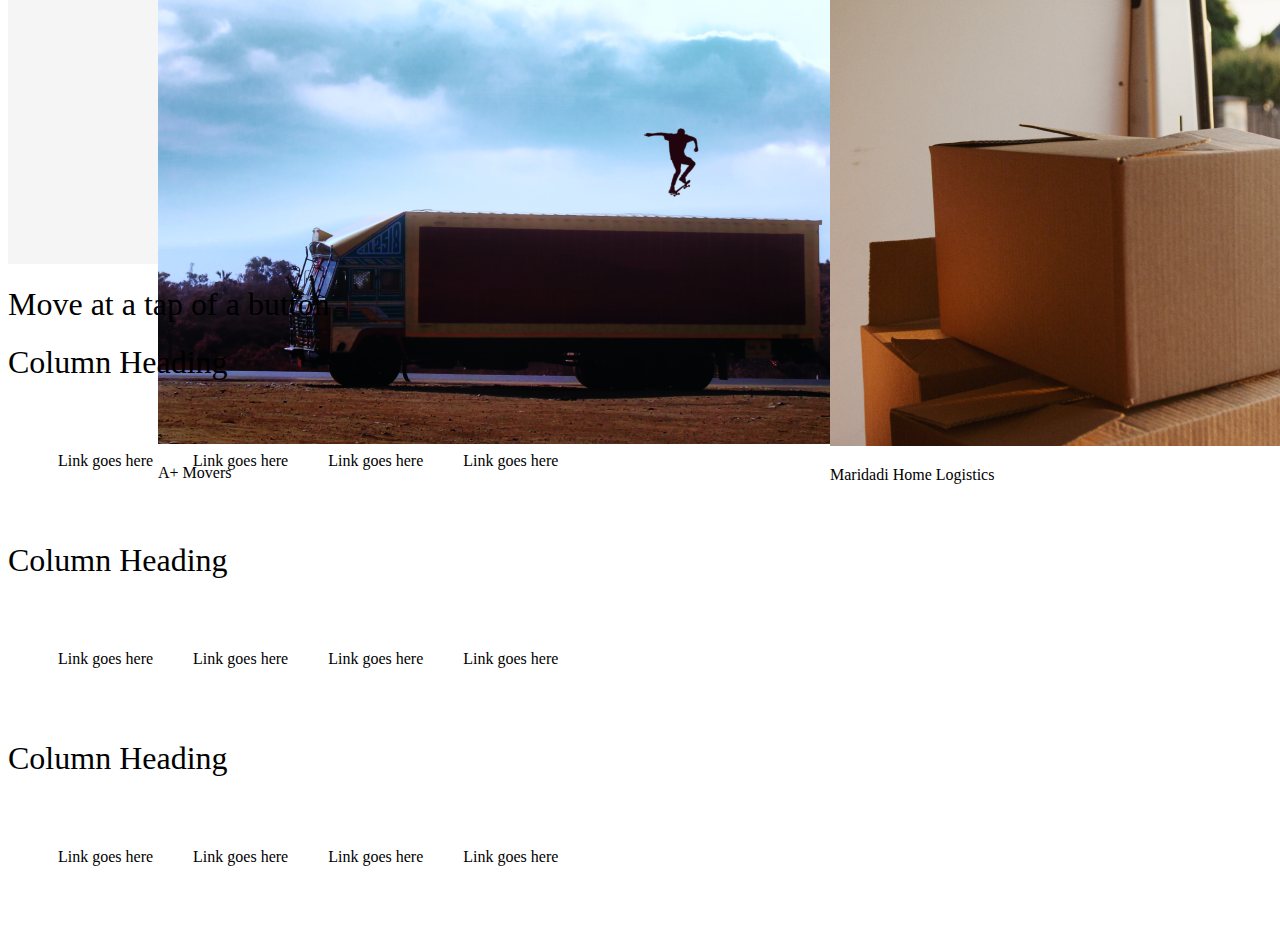
==== commit ced6e143: "modify the images and re-align them in the movers section" ====
--- a/index.html
+++ b/index.html
@@ -39,20 +39,36 @@
     </div>
   </div>
 
-  <div>
+  <div class="top-sect">
     <div>
       <h1>Our Top Movers</h1>
     </div>
-    <div>
-      <img src="./assets/images/ehem 1.png" alt="">
-      <img src="./assets/images/wewe 1.png" alt="">
-      <img src="./assets/images/movers 1.png" alt="">
+    <div class="img1">
+      <div>
+        <img src="./assets/images/ehem 1.png" alt="A+ Movers"> 
+        <p>A+ Movers</p>
+      </div>
+      <div>
+        <img src="./assets/images/wewe 1.png" alt="Maridadi Home Logistics">
+        <p>Maridadi Home Logistics</p>
+      </div>
+      <div>
+        <img src="./assets/images/movers 1.png" alt="Ufalme Movers">
+        <p>Ufalme Movers</p>
+      </div>
+      <div>
+        <img src="./assets/images/chapchap 1.png" alt="Movers Chapchap">
+        <p>Movers Chapchap</p>
+      </div>
+      <div>
+        <img src="./assets/images/mashinani 1.png" alt="Songa Mashinani">
+        <p>Songa Mashinani</p>
+      </div>
+      <div>
+        <img src="./assets/images/songa 1.png" alt="Upesi Logistics">
+        <p>Upesi Logistics</p>
+      </div>
     </div>
-      <div>
-        <img src="./assets/images/chapchap 1.png" alt="">
-      <img src="./assets/images/mashinani 1.png" alt="">
-      <img src="./assets/images/songa 1.png" alt="">
-      </div>
   </div>
   
   <div>
--- a/assets/index.css
+++ b/assets/index.css
@@ -63,4 +63,25 @@
   border-radius: 0 10px 0 0;
   border: none;
   height: 45px;
+}
+.top-sect{
+  background-color: rgb(245,245,245);
+}
+.top-h1{
+  padding: 150px 0 150px 150px;
+}
+.img1{
+  display: flex;
+  padding: 0px 150px 100px 150px;
+  width: 250px;
+  height: 250px;
+justify-content: space-between;
+}
+.img2{
+  display: flex;
+  padding: 0px 150px 100px 150px;
+  width: 250px;
+  height: 250px;
+  justify-content: space-between;
+
 }